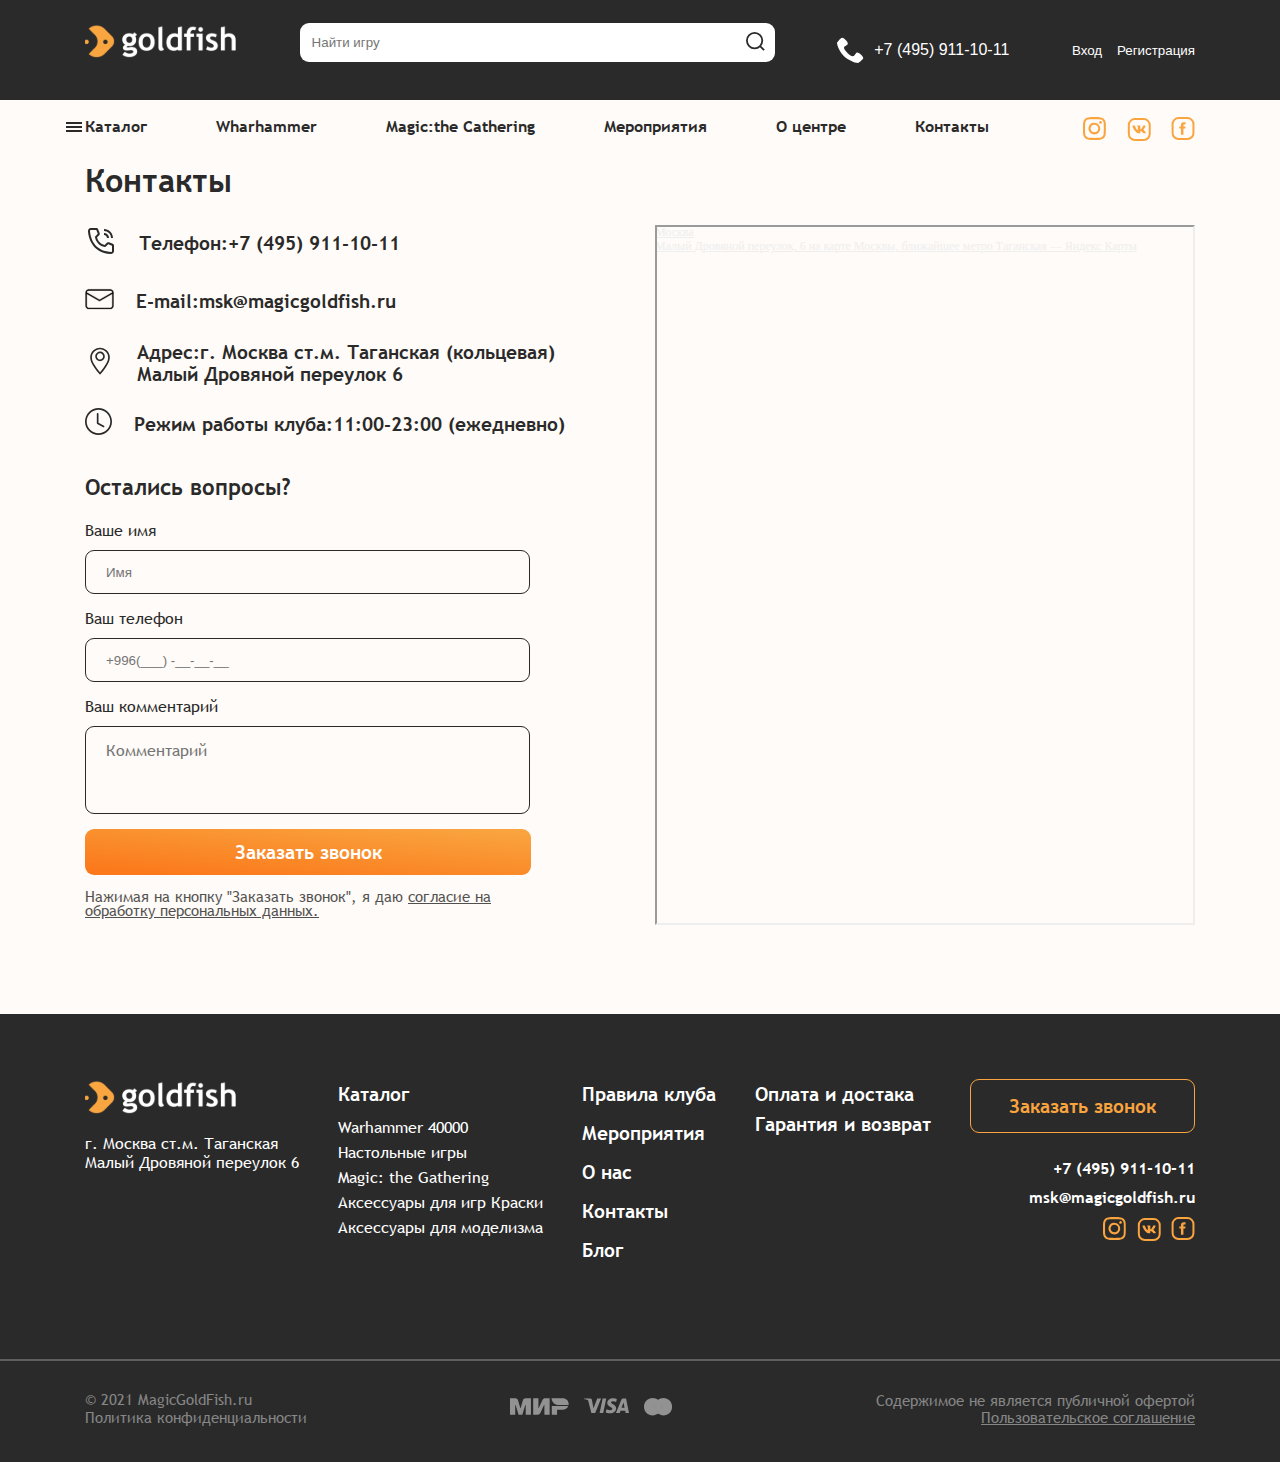
==== src/pages/contact/index.html @ 92580833 "first add"" ====
<!doctype html>
<html lang="en">
<head>
    <meta charset="UTF-8">
    <meta name="viewport"
          content="width=device-width, user-scalable=no, initial-scale=1.0, maximum-scale=1.0, minimum-scale=1.0">
    <meta http-equiv="X-UA-Compatible" content="ie=edge">
    <title>Контакты</title>
    <link rel="icon" href="../../image/8991%20(1).png">
    <link rel="stylesheet" href="../../fonts/Trebuchet MS/stylesheet.css">
    <link rel="stylesheet" href="https://unpkg.com/swiper@8/swiper-bundle.min.css" />
    <link rel="stylesheet" href="../../css/style.css">

</head>
<body>
<header id="header" class="header">

    <div class="header__first">
        <div class="container">
            <div class="header__first_content">
                <div class="header__first-image">
                    <a href="./index.html"><img class="header__first-img" src="../../image/logo.svg" alt="logo"></a>
                </div>

                <label class="header__first-label">
                    <div class="header__first-label-block">
                        <input class="input__search" placeholder="Найти игру" type="search">
                        <img class="header__first-label-block-img" src="../../image/search.svg" alt="">
                    </div>
                </label>

                <a class="header__first-telefon-a" href="">
                    <svg class="a__telefon" width="27" height="26" viewBox="0 0 27 26" fill="none" xmlns="http://www.w3.org/2000/svg">
                        <path d="M19.25 15.875C17.5 17.5625 17.5 19.25 15.75 19.25C14 19.25 12.25 17.5625 10.5 15.875C8.75 14.1875 7 12.5 7 10.8125C7 9.125 8.75 9.125 10.5 7.4375C12.25 5.75 7 0.6875 5.25 0.6875C3.5 0.6875 0 5.75 0 5.75C0 9.125 3.59625 15.9678 7 19.25C10.4038 22.5322 17.5 26 21 26C21 26 26.25 22.625 26.25 20.9375C26.25 19.25 21 14.1875 19.25 15.875Z" fill="white"/>
                    </svg>
                    <p class="header__first-telefon">+7 (495) 911-10-11</p>
                </a>

                <div class="header__first-login_group">
                    <button class="header__first-login">Вход</button>
                    <button class="header__first-login header__first-register">Регистрация</button>
                </div>
            </div>
        </div>
    </div>
    <div class="header__two">
        <div class="container">
            <div class="header_two_content">

                <ul class="header__two-list">
                    <li class="list__catalog"><a class="list__catalog-a" href="">Каталог</a></li>
                    <li><a href="../../pages/warhammer/index.html">Wharhammer</a></li>
                    <li><a href="">Magic:the Cathering</a></li>
                    <li><a href="../../pages/evens/index.html">Мероприятия</a></li>
                    <li><a href="../../pages/info_center/index.html">О центре</a></li>
                    <li><a href="index.html">Контакты</a></li>
                </ul>

                <div class="icons">
                    <a href="" ><svg width="23" height="23" viewBox="0 0 23 23" fill="none" xmlns="http://www.w3.org/2000/svg">
                        <path d="M11.4318 0.0888672C8.32951 0.0888672 7.9394 0.103157 6.72048 0.157458C5.50156 0.214617 4.67133 0.4061 3.94398 0.689038C3.18104 0.976004 2.48998 1.42614 1.91912 2.00798C1.33763 2.57914 0.887548 3.27011 0.60017 4.03284C0.317233 4.75876 0.124321 5.59043 0.0685909 6.80506C0.0142898 8.02684 0 8.41552 0 11.5221C0 14.6259 0.0142898 15.0145 0.0685909 16.2335C0.12575 17.4509 0.317233 18.2812 0.60017 19.0085C0.893111 19.7602 1.28322 20.3975 1.91912 21.0334C2.55358 21.6693 3.19091 22.0608 3.94255 22.3523C4.67133 22.6353 5.50013 22.8282 6.71762 22.8839C7.93797 22.9382 8.32665 22.9525 11.4318 22.9525C14.537 22.9525 14.9242 22.9382 16.1446 22.8839C17.3606 22.8268 18.1937 22.6353 18.9211 22.3523C19.6835 22.0652 20.3741 21.6151 20.9445 21.0334C21.5804 20.3975 21.9705 19.7602 22.2635 19.0085C22.545 18.2812 22.7379 17.4509 22.795 16.2335C22.8493 15.0145 22.8636 14.6259 22.8636 11.5207C22.8636 8.41552 22.8493 8.02684 22.795 6.80649C22.7379 5.59043 22.545 4.75876 22.2635 4.03284C21.9761 3.27009 21.526 2.57911 20.9445 2.00798C20.3738 1.42593 19.6827 0.975755 18.9197 0.689038C18.1909 0.4061 17.3592 0.213188 16.1432 0.157458C14.9228 0.103157 14.5356 0.0888672 11.429 0.0888672H11.4332H11.4318ZM10.4072 2.14945H11.4332C14.4855 2.14945 14.8471 2.15946 16.0517 2.21519C17.1663 2.2652 17.7722 2.4524 18.1752 2.60815C18.7082 2.81536 19.0897 3.064 19.4898 3.46411C19.8899 3.86423 20.1371 4.24433 20.3443 4.77877C20.5015 5.18031 20.6873 5.7862 20.7373 6.9008C20.793 8.10543 20.8045 8.46696 20.8045 11.5178C20.8045 14.5687 20.793 14.9317 20.7373 16.1363C20.6873 17.2509 20.5001 17.8553 20.3443 18.2583C20.1611 18.7547 19.8685 19.2035 19.4884 19.5715C19.0883 19.9717 18.7082 20.2189 18.1737 20.4261C17.7736 20.5833 17.1677 20.769 16.0517 20.8205C14.8471 20.8748 14.4855 20.8876 11.4332 20.8876C8.38095 20.8876 8.01799 20.8748 6.81336 20.8205C5.69876 20.769 5.0943 20.5833 4.69133 20.4261C4.19476 20.243 3.74553 19.951 3.37667 19.5715C2.99621 19.2029 2.70323 18.7537 2.51929 18.2569C2.36353 17.8553 2.17633 17.2495 2.12632 16.1349C2.07202 14.9302 2.06059 14.5687 2.06059 11.515C2.06059 8.46267 2.07202 8.10257 2.12632 6.89794C2.17776 5.78334 2.36353 5.17746 2.52072 4.77448C2.72792 4.24148 2.97656 3.85994 3.37667 3.45982C3.77679 3.05971 4.15689 2.8125 4.69133 2.6053C5.0943 2.44811 5.69876 2.26234 6.81336 2.2109C7.86795 2.16231 8.27664 2.14802 10.4072 2.14659V2.14945ZM17.535 4.04713C17.3548 4.04713 17.1764 4.08262 17.01 4.15156C16.8436 4.2205 16.6923 4.32155 16.565 4.44893C16.4376 4.57632 16.3365 4.72754 16.2676 4.89398C16.1986 5.06042 16.1632 5.2388 16.1632 5.41895C16.1632 5.5991 16.1986 5.77749 16.2676 5.94392C16.3365 6.11036 16.4376 6.26159 16.565 6.38897C16.6923 6.51636 16.8436 6.61741 17.01 6.68635C17.1764 6.75529 17.3548 6.79077 17.535 6.79077C17.8988 6.79077 18.2477 6.64624 18.505 6.38897C18.7623 6.13171 18.9068 5.78278 18.9068 5.41895C18.9068 5.05512 18.7623 4.7062 18.505 4.44893C18.2477 4.19166 17.8988 4.04713 17.535 4.04713ZM11.4332 5.65045C10.6546 5.6383 9.88123 5.78118 9.15828 6.07077C8.43534 6.36036 7.77723 6.79087 7.22227 7.33724C6.6673 7.88362 6.22657 8.53493 5.92574 9.25327C5.62491 9.97161 5.46998 10.7426 5.46998 11.5214C5.46998 12.3002 5.62491 13.0712 5.92574 13.7895C6.22657 14.5079 6.6673 15.1592 7.22227 15.7056C7.77723 16.2519 8.43534 16.6824 9.15828 16.972C9.88123 17.2616 10.6546 17.4045 11.4332 17.3924C12.9745 17.3683 14.4444 16.7392 15.5258 15.6408C16.6072 14.5424 17.2133 13.0628 17.2133 11.5214C17.2133 9.98 16.6072 8.50042 15.5258 7.40202C14.4444 6.30361 12.9745 5.67449 11.4332 5.65045ZM11.4332 7.7096C12.444 7.7096 13.4134 8.11113 14.1281 8.82584C14.8428 9.54056 15.2443 10.5099 15.2443 11.5207C15.2443 12.5314 14.8428 13.5008 14.1281 14.2155C13.4134 14.9302 12.444 15.3318 11.4332 15.3318C10.4225 15.3318 9.45312 14.9302 8.7384 14.2155C8.02369 13.5008 7.62216 12.5314 7.62216 11.5207C7.62216 10.5099 8.02369 9.54056 8.7384 8.82584C9.45312 8.11113 10.4225 7.7096 11.4332 7.7096Z" fill="#F9A43F"/>
                    </svg>
                    </a>
                    <a href=""><svg width="25" height="24" viewBox="0 0 25 24" fill="none" xmlns="http://www.w3.org/2000/svg">
                        <path d="M19.6038 9.1421C19.6976 8.84265 19.6038 8.62305 19.1607 8.62305H17.6928C17.3192 8.62305 17.1486 8.81302 17.0548 9.02168C17.0548 9.02168 16.3085 10.7727 15.2509 11.908C14.9095 12.2384 14.7535 12.3427 14.5674 12.3427C14.4744 12.3427 14.3392 12.2384 14.3392 11.9389V9.1421C14.3392 8.78276 14.2314 8.62305 13.9201 8.62305H11.6134C11.3805 8.62305 11.2399 8.7892 11.2399 8.94762C11.2399 9.28764 11.7687 9.36621 11.823 10.3245V12.4033C11.823 12.8586 11.738 12.9416 11.5505 12.9416C11.0532 12.9416 9.84294 11.1842 9.12469 9.17237C8.98479 8.78147 8.84355 8.62369 8.4687 8.62369H7.00142C6.58172 8.62369 6.49805 8.81367 6.49805 9.02232C6.49805 9.39712 6.9954 11.2518 8.81477 13.7048C10.0277 15.3798 11.7353 16.2878 13.2909 16.2878C14.2234 16.2878 14.3385 16.0862 14.3385 15.7385V14.4724C14.3385 14.0693 14.4275 13.9881 14.7227 13.9881C14.9396 13.9881 15.3131 14.0937 16.184 14.9007C17.1787 15.8576 17.3433 16.2872 17.9023 16.2872H19.3696C19.7886 16.2872 19.9981 16.0856 19.8776 15.6876C19.7457 15.2916 19.2705 14.7152 18.6399 14.0332C18.2972 13.6442 17.7851 13.2256 17.6292 13.0163C17.4116 12.7465 17.4745 12.6274 17.6292 12.3878C17.6298 12.3885 19.4178 9.96576 19.6038 9.1421Z" fill="#F9A43F"/>
                        <rect x="2.83789" y="2.08887" width="20.8636" height="20.8636" rx="6" stroke="#F9A43F" stroke-width="2"/>
                    </svg></a>
                    <a href=""><svg width="24" height="23" viewBox="0 0 24 23" fill="none" xmlns="http://www.w3.org/2000/svg">
                        <path d="M12.4341 9.45168V8.21051C12.4341 7.67267 12.5582 7.38307 13.427 7.38307H14.5027V5.31445H12.8478C10.7792 5.31445 9.95177 6.67974 9.95177 8.21051V9.45168H8.29688V11.5203H9.95177V17.7261H12.4341V11.5203H14.2545L14.5027 9.45168H12.4341Z" fill="#F9A43F"/>
                        <rect x="1.58984" y="1.08887" width="20.8636" height="20.8636" rx="6" stroke="#F9A43F" stroke-width="2"/>
                    </svg></a>
                </div>

            </div>
        </div>
    </div>
</header>

<main>
    <section id="contact" class="contact">
        <div class="container">
            <div class="contact__content">
                <h2 class="contact__title">Контакты</h2>
                <div class="contact__flex">

                    <div class="contact__info">
                        <div class="contact__info-flex">

                            <div class="contact__svg">
                                <div>
                                    <svg width="32" height="32" viewBox="0 0 32 32" fill="none" xmlns="http://www.w3.org/2000/svg">
                                        <path d="M24 13H22C21.9992 12.2046 21.6829 11.442 21.1204 10.8796C20.558 10.3171 19.7954 10.0008 19 10V8C20.3256 8.00159 21.5964 8.52888 22.5338 9.46622C23.4711 10.4036 23.9984 11.6744 24 13Z" fill="#2A2A2A"/>
                                        <path d="M28 13H26C25.9979 11.1441 25.2597 9.36489 23.9474 8.05259C22.6351 6.7403 20.8559 6.00212 19 6V4C21.3861 4.00265 23.6738 4.95171 25.361 6.63896C27.0483 8.32622 27.9974 10.6139 28 13Z" fill="#2A2A2A"/>
                                        <path d="M26 29H25.83C6.18004 27.87 3.39004 11.29 3.00004 6.23C2.93908 5.43675 3.19572 4.65177 3.7135 4.04772C4.23128 3.44368 4.96779 3.07004 5.76104 3.009C5.84037 3.003 5.92004 3 6.00004 3H11.27C11.6706 2.99961 12.062 3.11951 12.3937 3.34416C12.7253 3.56881 12.9818 3.88787 13.13 4.26L14.65 8C14.7964 8.36355 14.8327 8.76208 14.7545 9.14609C14.6763 9.5301 14.4869 9.88267 14.21 10.16L12.08 12.31C12.4114 14.2013 13.3164 15.945 14.6724 17.3045C16.0283 18.664 17.7696 19.5737 19.66 19.91L21.83 17.76C22.1115 17.4862 22.4674 17.3013 22.8533 17.2283C23.2392 17.1554 23.638 17.1977 24 17.35L27.77 18.86C28.1366 19.0129 28.4493 19.2714 28.6683 19.6027C28.8874 19.9339 29.0028 20.3229 29 20.72V26C29 26.7956 28.684 27.5587 28.1214 28.1213C27.5587 28.6839 26.7957 29 26 29ZM6.00004 5C5.86871 4.99961 5.7386 5.02508 5.61712 5.07497C5.49565 5.12486 5.38519 5.19819 5.29205 5.29077C5.19891 5.38335 5.12492 5.49337 5.0743 5.61455C5.02368 5.73572 4.99743 5.86568 4.99704 5.997C4.99704 6.025 4.99804 6.05267 5.00004 6.08C5.46004 12 8.41004 26 25.94 27C26.2047 27.0159 26.4648 26.926 26.6632 26.7501C26.8616 26.5742 26.9821 26.3267 26.998 26.062L27 26V20.72L23.23 19.21L20.36 22.06L19.88 22C11.18 20.91 10 12.21 10 12.12L9.94003 11.64L12.78 8.77L11.28 5H6.00004Z" fill="#2A2A2A"/>
                                    </svg>
                                </div>
                                <p class="contact__style">Телефон:+7 (495) 911-10-11</p>
                            </div>

                            <div class="contact__svg">
                                <div>
                                    <svg width="29" height="30" viewBox="0 0 29 30" fill="none" xmlns="http://www.w3.org/2000/svg" xmlns:xlink="http://www.w3.org/1999/xlink">
                                        <rect width="29" height="30" transform="matrix(-1 0 0 1 29 0)" fill="url(#pattern0)"/>
                                        <defs>
                                            <pattern id="pattern0" patternContentUnits="objectBoundingBox" width="1" height="1">
                                                <use xlink:href="#image0_426_6127" transform="translate(-0.0172414) scale(0.00202047)"/>
                                            </pattern>
                                            <image id="image0_426_6127" width="512" height="512" xlink:href="[data-uri]"/>
                                        </defs>
                                    </svg>
                                </div>
                                <p class="contact__style">E-mail:msk@magicgoldfish.ru</p>
                            </div>

                            <div class="contact__svg">
                                <div>
                                    <svg width="30" height="30" viewBox="0 0 38 38" fill="none" xmlns="http://www.w3.org/2000/svg">
                                        <path d="M19 7.09375C17.8038 7.09375 16.6344 7.44848 15.6397 8.11308C14.6451 8.77768 13.8698 9.7223 13.4121 10.8275C12.9543 11.9327 12.8345 13.1488 13.0679 14.3221C13.3013 15.4953 13.8773 16.573 14.7232 17.4189C15.5691 18.2648 16.6468 18.8408 17.82 19.0742C18.9933 19.3076 20.2094 19.1878 21.3146 18.73C22.4198 18.2722 23.3644 17.497 24.029 16.5024C24.6936 15.5077 25.0483 14.3383 25.0483 13.1421C25.0483 11.538 24.4111 9.99955 23.2768 8.86527C22.1425 7.73098 20.6041 7.09375 19 7.09375V7.09375ZM19 17.0793C18.2213 17.0793 17.4601 16.8484 16.8126 16.4158C16.1651 15.9831 15.6605 15.3682 15.3625 14.6488C15.0645 13.9294 14.9865 13.1377 15.1384 12.374C15.2903 11.6102 15.6653 10.9087 16.216 10.358C16.7666 9.80742 17.4681 9.43243 18.2319 9.28051C18.9956 9.1286 19.7873 9.20657 20.5067 9.50456C21.2261 9.80256 21.8411 10.3072 22.2737 10.9547C22.7063 11.6022 22.9372 12.3634 22.9372 13.1421C22.9344 14.1845 22.5184 15.1832 21.7803 15.9193C21.0422 16.6554 20.0424 17.0688 19 17.0687V17.0793Z" fill="#2A2A2A"/>
                                        <path d="M18.9999 2.11133C15.712 2.11407 12.5589 3.41777 10.2291 5.73768C7.89926 8.05759 6.58216 11.2052 6.56543 14.493C6.56543 19.4224 9.33099 23.5497 11.3577 26.558L11.7271 27.1069C13.7435 30.0293 15.9066 32.8478 18.2082 35.5513L19.0104 36.4908L19.8127 35.5513C22.1139 32.8475 24.2771 30.0291 26.2938 27.1069L26.6632 26.5474C28.6793 23.5391 31.4449 19.4224 31.4449 14.493C31.4281 11.2034 30.1096 8.05418 27.7775 5.73396C25.4454 3.41375 22.2896 2.11129 18.9999 2.11133V2.11133ZM24.9004 25.3336L24.5204 25.893C22.7049 28.6163 20.2982 31.6669 18.9999 33.1763C17.7543 31.6669 15.2949 28.6163 13.4793 25.893L13.1099 25.3336C11.2415 22.5469 8.67654 18.7363 8.67654 14.4508C8.67654 13.0951 8.94356 11.7527 9.46236 10.5002C9.98115 9.24772 10.7416 8.10968 11.7002 7.15107C12.6588 6.19246 13.7968 5.43205 15.0493 4.91326C16.3018 4.39446 17.6442 4.12744 18.9999 4.12744C20.3556 4.12744 21.698 4.39446 22.9504 4.91326C24.2029 5.43205 25.341 6.19246 26.2996 7.15107C27.2582 8.10968 28.0186 9.24772 28.5374 10.5002C29.0562 11.7527 29.3232 13.0951 29.3232 14.4508C29.3232 18.7786 26.7688 22.5891 24.9004 25.3336V25.3336Z" fill="#2A2A2A"/>
                                    </svg>
                                </div>
                                <p class="contact__style">Адрес:г. Москва ст.м. Таганская (кольцевая) <br>
                                    Малый Дровяной переулок 6</p>
                            </div>

                            <div class="contact__svg">
                                <div>
                                    <svg width="27" height="27" viewBox="0 0 27 27" fill="none" xmlns="http://www.w3.org/2000/svg">
                                        <path d="M13.5 5.90625C13.5 5.68247 13.4111 5.46786 13.2529 5.30963C13.0946 5.1514 12.88 5.0625 12.6563 5.0625C12.4325 5.0625 12.2179 5.1514 12.0596 5.30963C11.9014 5.46786 11.8125 5.68247 11.8125 5.90625V15.1875C11.8125 15.3362 11.8519 15.4823 11.9266 15.6109C12.0013 15.7395 12.1086 15.8461 12.2377 15.9199L18.144 19.2949C18.3378 19.3996 18.5649 19.4244 18.7768 19.3639C18.9886 19.3035 19.1684 19.1625 19.2777 18.9712C19.3871 18.7799 19.4172 18.5535 19.3618 18.3402C19.3063 18.127 19.1697 17.9439 18.981 17.8301L13.5 14.6981V5.90625Z" fill="#2A2A2A"/>
                                        <path d="M13.5 27C17.0804 27 20.5142 25.5777 23.0459 23.0459C25.5777 20.5142 27 17.0804 27 13.5C27 9.91958 25.5777 6.4858 23.0459 3.95406C20.5142 1.42232 17.0804 0 13.5 0C9.91958 0 6.4858 1.42232 3.95406 3.95406C1.42232 6.4858 0 9.91958 0 13.5C0 17.0804 1.42232 20.5142 3.95406 23.0459C6.4858 25.5777 9.91958 27 13.5 27ZM25.3125 13.5C25.3125 16.6329 24.068 19.6374 21.8527 21.8527C19.6374 24.068 16.6329 25.3125 13.5 25.3125C10.3671 25.3125 7.36257 24.068 5.1473 21.8527C2.93203 19.6374 1.6875 16.6329 1.6875 13.5C1.6875 10.3671 2.93203 7.36257 5.1473 5.1473C7.36257 2.93203 10.3671 1.6875 13.5 1.6875C16.6329 1.6875 19.6374 2.93203 21.8527 5.1473C24.068 7.36257 25.3125 10.3671 25.3125 13.5Z" fill="#2A2A2A"/>
                                    </svg>
                                </div>
                                <p class="contact__style">Режим работы клуба:11:00-23:00 (ежедневно)</p>
                            </div>


                        </div>
                        <h2 class="contact__form-title">Остались вопросы?</h2>
                        <form class="contact__form" action="#">
                            <label>
                                Ваше имя
                                <input class="contact__form-input" required placeholder="Имя" type="text">
                            </label>

                            <label>
                                Ваш телефон
                                <input id="tel" style="color: #2A2A2A" class="contact__form-input" required placeholder="+996(___) -__-__-__" type="tel">
                            </label>

                            <label>
                                Ваш комментарий
                                <textarea class="contact__form-textatea" placeholder="Комментарий" name="" id="" cols="30" rows="10"></textarea>
                            </label>

                            <button class="contact__form-btn">Заказать звонок</button>

                            <p class="contact__form-info">Нажимая на кнопку "Заказать звонок", я даю <a href="">
                                согласие на <br>
                                обработку персональных данных.
                            </a></p>
                        </form>
                    </div>

                    <div class="contact__maps">
                        <div style="position:relative;overflow:hidden;"><a href="https://yandex.ru/maps/213/moscow/?utm_medium=mapframe&utm_source=maps" style="color:#eee;font-size:12px;position:absolute;top:0px;">Москва</a><a href="https://yandex.ru/maps/213/moscow/house/maly_drovyanoy_pereulok_6/Z04YcAJoSUAHQFtvfXt1d39kYQ==/services/?ll=37.658051%2C55.746375&tab=services&utm_medium=mapframe&utm_source=maps&z=16" style="color:#eee;font-size:12px;position:absolute;top:14px;">Малый Дровяной переулок, 6 на карте Москвы, ближайшее метро Таганская — Яндекс Карты</a><iframe src="https://yandex.ru/map-widget/v1/-/CCUFqQBxSA" width="540" height="700" frameborder="1" allowfullscreen="true" style="position:relative;"></iframe></div>
                    </div>
                </div>
            </div>
        </div>
    </section>
</main>

<footer class="footer">
    <div class="container">
        <div class="footer__content">
            <div class="footer__logo">
                <a href="./index.html"> <img class="footer__img" src="../../image/logo.svg" alt="logo"></a>
                <p class="footer__img-text">
                    г. Москва ст.м. Таганская <br>
                    Малый Дровяной переулок 6
                </p>
            </div>
            <ul>
                <li class="footer__li">Каталог</li>
                <li class="footer__li-info">Warhammer 40000</li>
                <li class="footer__li-info">Настольные игры</li>
                <li class="footer__li-info">Magic: the Gathering</li>
                <li class="footer__li-info">Аксессуары для игр Краски</li>
                <li class="footer__li-info">Аксессуары для моделизма</li>
            </ul>

            <ul>
                <li class="footer__li">Правила клуба</li>
                <li class="footer__li">Мероприятия</li>
                <li class="footer__li">О нас</li>
                <li class="footer__li">Контакты</li>
                <li class="footer__li">Блог</li>
            </ul>

            <ul>
                <li class="footer__li">Оплата и достака <br>
                    Гарантия и возврат</li>
            </ul>

            <div class="footer__address">
                <button class="footer__btn">Заказать звонок</button>
                <p class="footer__address-tel">+7 (495) 911-10-11</p>
                <p class="footer__address-street">msk@magicgoldfish.ru</p>
                <div class="footer__address-icons">
                    <div>
                        <svg width="23" height="23" viewBox="0 0 23 23" fill="none" xmlns="http://www.w3.org/2000/svg">
                            <g clip-path="url(#clip0_2504_907)">
                                <path d="M11.4318 0.0888672C8.32951 0.0888672 7.9394 0.103157 6.72048 0.157458C5.50156 0.214617 4.67133 0.4061 3.94398 0.689038C3.18104 0.976004 2.48998 1.42614 1.91912 2.00798C1.33763 2.57914 0.887548 3.27011 0.60017 4.03284C0.317233 4.75876 0.124321 5.59043 0.0685909 6.80506C0.0142898 8.02684 0 8.41552 0 11.5221C0 14.6259 0.0142898 15.0145 0.0685909 16.2335C0.12575 17.4509 0.317233 18.2812 0.60017 19.0085C0.893111 19.7602 1.28322 20.3975 1.91912 21.0334C2.55358 21.6693 3.19091 22.0608 3.94255 22.3523C4.67133 22.6353 5.50013 22.8282 6.71762 22.8839C7.93797 22.9382 8.32665 22.9525 11.4318 22.9525C14.537 22.9525 14.9242 22.9382 16.1446 22.8839C17.3606 22.8268 18.1937 22.6353 18.9211 22.3523C19.6835 22.0652 20.3741 21.6151 20.9445 21.0334C21.5804 20.3975 21.9705 19.7602 22.2635 19.0085C22.545 18.2812 22.7379 17.4509 22.795 16.2335C22.8493 15.0145 22.8636 14.6259 22.8636 11.5207C22.8636 8.41552 22.8493 8.02684 22.795 6.80649C22.7379 5.59043 22.545 4.75876 22.2635 4.03284C21.9761 3.27009 21.526 2.57911 20.9445 2.00798C20.3738 1.42593 19.6827 0.975755 18.9197 0.689038C18.1909 0.4061 17.3592 0.213188 16.1432 0.157458C14.9228 0.103157 14.5356 0.0888672 11.429 0.0888672H11.4332H11.4318ZM10.4072 2.14945H11.4332C14.4855 2.14945 14.8471 2.15946 16.0517 2.21519C17.1663 2.2652 17.7722 2.4524 18.1752 2.60815C18.7082 2.81536 19.0897 3.064 19.4898 3.46411C19.8899 3.86423 20.1371 4.24433 20.3443 4.77877C20.5015 5.18031 20.6873 5.7862 20.7373 6.9008C20.793 8.10543 20.8045 8.46696 20.8045 11.5178C20.8045 14.5687 20.793 14.9317 20.7373 16.1363C20.6873 17.2509 20.5001 17.8553 20.3443 18.2583C20.1611 18.7547 19.8685 19.2035 19.4884 19.5715C19.0883 19.9717 18.7082 20.2189 18.1737 20.4261C17.7736 20.5833 17.1677 20.769 16.0517 20.8205C14.8471 20.8748 14.4855 20.8876 11.4332 20.8876C8.38095 20.8876 8.01799 20.8748 6.81336 20.8205C5.69876 20.769 5.0943 20.5833 4.69133 20.4261C4.19476 20.243 3.74553 19.951 3.37667 19.5715C2.99621 19.2029 2.70323 18.7537 2.51929 18.2569C2.36353 17.8553 2.17633 17.2495 2.12632 16.1349C2.07202 14.9302 2.06059 14.5687 2.06059 11.515C2.06059 8.46267 2.07202 8.10257 2.12632 6.89794C2.17776 5.78334 2.36353 5.17746 2.52072 4.77448C2.72792 4.24148 2.97656 3.85994 3.37667 3.45982C3.77679 3.05971 4.15689 2.8125 4.69133 2.6053C5.0943 2.44811 5.69876 2.26234 6.81336 2.2109C7.86795 2.16231 8.27664 2.14802 10.4072 2.14659V2.14945ZM17.535 4.04713C17.3548 4.04713 17.1764 4.08262 17.01 4.15156C16.8436 4.2205 16.6923 4.32155 16.565 4.44893C16.4376 4.57632 16.3365 4.72754 16.2676 4.89398C16.1986 5.06042 16.1632 5.2388 16.1632 5.41895C16.1632 5.5991 16.1986 5.77749 16.2676 5.94392C16.3365 6.11036 16.4376 6.26159 16.565 6.38897C16.6923 6.51636 16.8436 6.61741 17.01 6.68635C17.1764 6.75529 17.3548 6.79077 17.535 6.79077C17.8988 6.79077 18.2477 6.64624 18.505 6.38897C18.7623 6.13171 18.9068 5.78278 18.9068 5.41895C18.9068 5.05512 18.7623 4.7062 18.505 4.44893C18.2477 4.19166 17.8988 4.04713 17.535 4.04713ZM11.4332 5.65045C10.6546 5.6383 9.88123 5.78118 9.15828 6.07077C8.43534 6.36036 7.77723 6.79087 7.22227 7.33724C6.6673 7.88362 6.22657 8.53493 5.92574 9.25327C5.62491 9.97161 5.46998 10.7426 5.46998 11.5214C5.46998 12.3002 5.62491 13.0712 5.92574 13.7895C6.22657 14.5079 6.6673 15.1592 7.22227 15.7056C7.77723 16.2519 8.43534 16.6824 9.15828 16.972C9.88123 17.2616 10.6546 17.4045 11.4332 17.3924C12.9745 17.3683 14.4444 16.7392 15.5258 15.6408C16.6072 14.5424 17.2133 13.0628 17.2133 11.5214C17.2133 9.98 16.6072 8.50042 15.5258 7.40202C14.4444 6.30361 12.9745 5.67449 11.4332 5.65045ZM11.4332 7.7096C12.444 7.7096 13.4134 8.11113 14.1281 8.82584C14.8428 9.54056 15.2443 10.5099 15.2443 11.5207C15.2443 12.5314 14.8428 13.5008 14.1281 14.2155C13.4134 14.9302 12.444 15.3318 11.4332 15.3318C10.4225 15.3318 9.45312 14.9302 8.7384 14.2155C8.02369 13.5008 7.62216 12.5314 7.62216 11.5207C7.62216 10.5099 8.02369 9.54056 8.7384 8.82584C9.45312 8.11113 10.4225 7.7096 11.4332 7.7096Z" fill="#F9A43F"/>
                            </g>
                            <defs>
                                <clipPath id="clip0_2504_907">
                                    <rect width="22.8636" height="22.8636" fill="white" transform="translate(0 0.0888672)"/>
                                </clipPath>
                            </defs>
                        </svg>

                    </div>
                    <div>
                        <svg width="25" height="24" viewBox="0 0 25 24" fill="none" xmlns="http://www.w3.org/2000/svg">
                            <path d="M19.6053 9.1421C19.699 8.84265 19.6053 8.62305 19.1622 8.62305H17.6942C17.3207 8.62305 17.15 8.81302 17.0563 9.02168C17.0563 9.02168 16.3099 10.7727 15.2523 11.908C14.9109 12.2384 14.755 12.3427 14.5689 12.3427C14.4758 12.3427 14.3406 12.2384 14.3406 11.9389V9.1421C14.3406 8.78276 14.2329 8.62305 13.9216 8.62305H11.6149C11.382 8.62305 11.2414 8.7892 11.2414 8.94762C11.2414 9.28764 11.7702 9.36621 11.8244 10.3245V12.4033C11.8244 12.8586 11.7394 12.9416 11.552 12.9416C11.0546 12.9416 9.8444 11.1842 9.12616 9.17237C8.98626 8.78147 8.84502 8.62369 8.47017 8.62369H7.00289C6.58318 8.62369 6.49951 8.81367 6.49951 9.02232C6.49951 9.39712 6.99686 11.2518 8.81624 13.7048C10.0292 15.3798 11.7367 16.2878 13.2924 16.2878C14.2248 16.2878 14.34 16.0862 14.34 15.7385V14.4724C14.34 14.0693 14.429 13.9881 14.7242 13.9881C14.9411 13.9881 15.3146 14.0937 16.1854 14.9007C17.1801 15.8576 17.3448 16.2872 17.9037 16.2872H19.371C19.7901 16.2872 19.9996 16.0856 19.8791 15.6876C19.7472 15.2916 19.272 14.7152 18.6414 14.0332C18.2987 13.6442 17.7866 13.2256 17.6306 13.0163C17.4131 12.7465 17.476 12.6274 17.6306 12.3878C17.6313 12.3885 19.4192 9.96576 19.6053 9.1421Z" fill="#F9A43F"/>
                            <rect x="2.83936" y="2.08887" width="20.8636" height="20.8636" rx="6" stroke="#F9A43F" stroke-width="2"/>
                        </svg>

                    </div>
                    <div>
                        <svg width="24" height="23" viewBox="0 0 24 23" fill="none" xmlns="http://www.w3.org/2000/svg">
                            <path d="M12.4361 9.45168V8.21051C12.4361 7.67267 12.5602 7.38307 13.429 7.38307H14.5047V5.31445H12.8498C10.7812 5.31445 9.95372 6.67974 9.95372 8.21051V9.45168H8.29883V11.5203H9.95372V17.7261H12.4361V11.5203H14.2564L14.5047 9.45168H12.4361Z" fill="#F9A43F"/>
                            <rect x="1.59082" y="1.08887" width="20.8636" height="20.8636" rx="6" stroke="#F9A43F" stroke-width="2"/>
                        </svg>

                    </div>
                </div>
            </div>

        </div>
    </div>
    <hr>
    <div class="container">
        <div class="footer__two">
            <p class="footer__two-politic"><a href="">© 2021 MagicGoldFish.ru <br>
                Политика конфиденциальности</a></p>

            <div class="footer__two-icons">
                <div>
                    <svg width="59" height="17" viewBox="0 0 59 17" fill="none" xmlns="http://www.w3.org/2000/svg">
                        <path d="M12.8335 2.40038L10.655 9.94721H10.2823L8.1037 2.40038C7.73098 1.12332 6.56136 0.244141 5.22467 0.244141H0V16.6726H5.23109V6.96312H5.60384L8.59855 16.6726H12.3387L15.327 6.96312H15.6997V16.6726H20.9309V0.244141H15.7062C14.3759 0.244141 13.2063 1.12332 12.8335 2.40038ZM41.7973 16.6726H47.0606V11.8147H52.3561C55.1258 11.8147 57.4844 10.2488 58.3968 8.04767H41.7973V16.6726ZM32.4727 1.97683L28.7904 9.95364H28.4176V0.244141H23.1865V16.6726H27.6272C28.7968 16.6726 29.857 15.9924 30.3455 14.9399L34.0278 6.96955H34.4007V16.6726H39.6317V0.244141H35.191C34.0213 0.244141 32.9611 0.924382 32.4727 1.97683Z" fill="#929292"/>
                        <path fill-rule="evenodd" clip-rule="evenodd" d="M52.8761 0.244141C54.3863 0.244141 55.7551 0.821704 56.7898 1.77148C57.9465 2.82393 58.6727 4.33844 58.6727 6.0262C58.6727 6.37273 58.6342 6.71285 58.5763 7.04656H48.8596C45.5692 7.04656 42.7802 4.89032 41.8419 1.91266C41.8291 1.88057 41.8226 1.84207 41.8098 1.80356C41.7841 1.71372 41.7648 1.61746 41.7391 1.52762C41.6427 1.11048 41.5784 0.686938 41.5527 0.244141H52.8761Z" fill="#929292"/>
                    </svg>
                </div>
                <div>
                    <svg width="45" height="16" viewBox="0 0 45 16" fill="none" xmlns="http://www.w3.org/2000/svg">
                        <path d="M22.2485 0.483502L19.2304 14.9649H15.5933L18.65 0.483502H22.2485ZM37.5709 9.81861L39.4669 4.39308L40.5503 9.8585H37.5709V9.81861ZM41.6337 14.9649H45L42.0593 0.483502H38.9639C38.2674 0.483502 37.687 0.882438 37.4162 1.56063L31.9604 14.9649H35.7911L36.5262 12.8106H41.1694L41.6337 14.9649ZM32.1539 10.2175C32.1926 6.38776 27.0077 6.18829 27.0464 4.47286C27.0464 3.95425 27.5107 3.39574 28.5942 3.27606C29.1359 3.19627 30.5675 3.15637 32.1926 3.91435L32.8117 0.882438C31.9218 0.523396 30.7997 0.244141 29.4067 0.244141C25.8083 0.244141 23.2932 2.19893 23.2545 5.03137C23.2158 7.10584 25.0731 8.30265 26.4273 8.98084C27.8203 9.69893 28.3233 10.1777 28.3233 10.7761C28.3233 11.7734 27.1625 12.1723 26.1565 12.2122C24.3379 12.2521 23.2545 11.6936 22.4033 11.2947L21.7455 14.4862C22.5967 14.8851 24.1445 15.2441 25.7696 15.2441C29.6389 15.2042 32.1152 13.2495 32.1539 10.2175ZM17.1023 0.483502L11.1823 14.9649H7.35168L4.41101 3.39574C4.25623 2.67765 4.10146 2.43829 3.59845 2.11914C2.70851 1.64042 1.27687 1.16169 0 0.882438L0.0773861 0.483502H6.26827C7.08083 0.483502 7.73861 1.04201 7.93207 1.95957L9.47979 10.3372L13.2717 0.483502H17.1023Z" fill="#929292"/>
                    </svg>
                </div>
                <div>
                    <svg width="29" height="18" viewBox="0 0 29 18" fill="none" xmlns="http://www.w3.org/2000/svg">
                        <path fill-rule="evenodd" clip-rule="evenodd" d="M10.2358 1.87695H17.8495V15.6164H10.2358V1.87695Z" fill="#929292"/>
                        <path fill-rule="evenodd" clip-rule="evenodd" d="M10.7322 8.74574C10.7322 5.95924 12.0288 3.47623 14.0428 1.87606C12.5806 0.717316 10.7046 0 8.69057 0C3.89006 0 0 3.91765 0 8.74574C0 13.5738 3.89006 17.4915 8.69057 17.4915C10.7322 17.4915 12.5806 16.7742 14.0428 15.6154C12.0288 14.0153 10.7322 11.5322 10.7322 8.74574Z" fill="#929292"/>
                        <path fill-rule="evenodd" clip-rule="evenodd" d="M28.1134 8.74574C28.1134 13.5738 24.2233 17.4915 19.4228 17.4915C17.3813 17.4915 15.5328 16.7742 14.0706 15.6154C16.0846 14.0153 17.3813 11.5322 17.3813 8.74574C17.3813 5.95924 16.0846 3.47623 14.043 1.87606C15.5328 0.717316 17.4088 0 19.4228 0C24.2233 0 28.1134 3.91765 28.1134 8.74574Z" fill="#929292"/>
                    </svg>
                </div>
            </div>

            <p class="footer__two-public">
                Содержимое не является публичной офертой <br>
                <a href="">Пользовательское соглашение</a>
            </p>
        </div>
    </div>
</footer>
<script src="../../js/three.r119.min.js"></script>
<script src="../../js/vanta.net.min.js"></script>
<script src="../../js/inputmask.min.js"></script>
<script src="https://unpkg.com/swiper@8/swiper-bundle.min.js"></script>
<script src="../../js/main.js"></script>
</body>
</html>
---- src/fonts/Trebuchet MS/stylesheet.css ----
@font-face {
    font-family: 'Trebuchet MS';
    src: url('Trebuchet-BoldItalic.eot');
    src: local('Trebuchet MS Bold Italic'), local('Trebuchet-BoldItalic'),
        url('Trebuchet-BoldItalic.eot?#iefix') format('embedded-opentype'),
        url('Trebuchet-BoldItalic.woff') format('woff'),
        url('Trebuchet-BoldItalic.ttf') format('truetype');
    font-weight: bold;
    font-style: italic;
}

@font-face {
    font-family: 'Trebuchet MS';
    src: url('TrebuchetMS-Bold.eot');
    src: local('Trebuchet MS Bold'), local('TrebuchetMS-Bold'),
        url('TrebuchetMS-Bold.eot?#iefix') format('embedded-opentype'),
        url('TrebuchetMS-Bold.woff') format('woff'),
        url('TrebuchetMS-Bold.ttf') format('truetype');
    font-weight: bold;
    font-style: normal;
}

@font-face {
    font-family: 'Trebuchet MS';
    src: url('TrebuchetMS-Italic.eot');
    src: local('Trebuchet MS Italic'), local('TrebuchetMS-Italic'),
        url('TrebuchetMS-Italic.eot?#iefix') format('embedded-opentype'),
        url('TrebuchetMS-Italic.woff') format('woff'),
        url('TrebuchetMS-Italic.ttf') format('truetype');
    font-weight: normal;
    font-style: italic;
}

@font-face {
    font-family: 'Trebuchet MS';
    src: url('TrebuchetMS.eot');
    src: local('Trebuchet MS'), local('TrebuchetMS'),
        url('TrebuchetMS.eot?#iefix') format('embedded-opentype'),
        url('TrebuchetMS.woff') format('woff'),
        url('TrebuchetMS.ttf') format('truetype');
    font-weight: normal;
    font-style: normal;
}
---- src/css/style.css ----
@charset "UTF-8";
* {
  margin: 0;
  padding: 0;
  -webkit-box-sizing: border-box;
          box-sizing: border-box;
  list-style-type: none;
  scroll-behavior: smooth;
}

body {
  position: relative;
  background: #FFFBF8;
}

.container {
  margin: 0 auto;
  max-width: 100%;
  width: 1110px;
}

.title {
  font-family: "Trebuchet MS", sans-serif;
  font-style: normal;
  font-weight: 700;
  font-size: 32px;
  line-height: 37px;
  color: #363636;
}

.title__white {
  font-family: "Trebuchet MS", sans-serif;
  font-style: normal;
  font-weight: 700;
  font-size: 32px;
  line-height: 37px;
  color: #FFF6EB;
}

.active {
  display: -webkit-box;
  display: -ms-flexbox;
  display: flex;
}

.header__first {
  background: #2A2A2A;
}

.header__first_content {
  padding: 23px 0;
  display: -webkit-box;
  display: -ms-flexbox;
  display: flex;
  -webkit-box-orient: horizontal;
  -webkit-box-direction: normal;
      -ms-flex-direction: row;
          flex-direction: row;
  -webkit-box-pack: justify;
      -ms-flex-pack: justify;
          justify-content: space-between;
}

.header__first-label-block {
  display: -webkit-box;
  display: -ms-flexbox;
  display: flex;
  position: relative;
  -webkit-box-orient: horizontal;
  -webkit-box-direction: normal;
      -ms-flex-direction: row;
          flex-direction: row;
  width: 475px;
  max-width: 100%;
}

.input__search {
  padding: 12px;
  width: 475px;
  max-width: 100%;
  border-radius: 9px;
  outline: none;
  border: none;
}

.header__first-label-block-img {
  position: absolute;
  width: 19px;
  height: 19px;
  top: 9px;
  right: 10px;
}

.header__first-telefon-a {
  text-decoration: none;
  font-family: sans-serif;
  display: -webkit-box;
  display: -ms-flexbox;
  display: flex;
  -webkit-box-orient: horizontal;
  -webkit-box-direction: normal;
      -ms-flex-direction: row;
          flex-direction: row;
  color: white;
  -webkit-box-align: center;
      -ms-flex-align: center;
          align-items: center;
  -webkit-column-gap: 10px;
     -moz-column-gap: 10px;
          column-gap: 10px;
}

.header__first-login_group {
  font-family: "Trebuchet MS", sans-serif;
  font-style: normal;
  font-weight: 700;
  font-size: 16px;
  line-height: 19px;
  display: -webkit-box;
  display: -ms-flexbox;
  display: flex;
  -webkit-box-orient: horizontal;
  -webkit-box-direction: normal;
      -ms-flex-direction: row;
          flex-direction: row;
  -webkit-column-gap: 15px;
     -moz-column-gap: 15px;
          column-gap: 15px;
  -webkit-box-align: center;
      -ms-flex-align: center;
          align-items: center;
}
.header__first-login_group button {
  color: white;
  text-decoration: none;
  background: transparent;
  border: none;
  cursor: pointer;
}
.header__first-login_group button:hover {
  background: #F9A43F;
  border-radius: 5px;
}

.header_two_content {
  padding: 17px 0;
  display: -webkit-box;
  display: -ms-flexbox;
  display: flex;
  -webkit-box-pack: justify;
      -ms-flex-pack: justify;
          justify-content: space-between;
  -webkit-column-gap: 65px;
     -moz-column-gap: 65px;
          column-gap: 65px;
}

.header__two-list {
  font-family: "Trebuchet MS", sans-serif;
  font-style: normal;
  font-weight: 700;
  font-size: 16px;
  line-height: 19px;
  display: -webkit-box;
  display: -ms-flexbox;
  display: flex;
  -webkit-column-gap: 69px;
     -moz-column-gap: 69px;
          column-gap: 69px;
}
.header__two-list a {
  color: #2A2A2A;
  text-decoration: none;
}
.header__two-list a:hover {
  color: #FB791B;
}

.icons {
  display: -webkit-box;
  display: -ms-flexbox;
  display: flex;
  -webkit-column-gap: 20px;
     -moz-column-gap: 20px;
          column-gap: 20px;
}

.swiper {
  padding: 55px 0 0 0;
  display: -webkit-box;
  display: -ms-flexbox;
  display: flex;
  -webkit-column-gap: 5px;
     -moz-column-gap: 5px;
          column-gap: 5px;
  width: 100%;
}

.header__two-list {
  position: relative;
}

.swiper-slide {
  display: -webkit-box;
  display: -ms-flexbox;
  display: flex;
  -webkit-box-pack: justify;
      -ms-flex-pack: justify;
          justify-content: space-between;
  -webkit-column-gap: 460px;
     -moz-column-gap: 460px;
          column-gap: 460px;
  padding: 234px 40px 33px 35px;
  text-align: center;
  font-size: 18px;
  background: #fff;
}

.swiper__slide-bg {
  max-width: 100%;
  width: 967px;
  height: 320px;
  background: url("../image/swiper__image/magic.png") center/cover no-repeat;
}

.swiper__btn {
  font-family: "Trebuchet MS", sans-serif;
  font-style: normal;
  font-weight: 700;
  font-size: 14px;
  line-height: 16px;
  color: #FFFFFF;
  padding: 7px 15px;
  background: linear-gradient(184.53deg, #F9A43F 5.27%, #FB791B 91.78%);
  border-radius: 9px;
  border: none;
  outline: none;
}

.swiper__subtitle {
  font-family: "Trebuchet MS", sans-serif;
  font-style: normal;
  font-weight: 400;
  font-size: 14px;
  line-height: 16px;
  color: #FFFFFF;
}

.swiper__title {
  font-family: "Trebuchet MS", sans-serif;
  font-style: normal;
  font-weight: 700;
  font-size: 28px;
  line-height: 33px;
  color: #FFFFFF;
  margin-bottom: 9px;
}

.swiper__title-block {
  display: -webkit-box;
  display: -ms-flexbox;
  display: flex;
  -webkit-box-orient: vertical;
  -webkit-box-direction: normal;
      -ms-flex-direction: column;
          flex-direction: column;
  -webkit-box-align: start;
      -ms-flex-align: start;
          align-items: flex-start;
}

.list__catalog::before {
  cursor: pointer;
  content: "";
  width: 16px;
  height: 2px;
  background: #2A2A2A;
  position: absolute;
  top: 4.5px;
  left: -19px;
}

.list__catalog::after {
  cursor: pointer;
  content: "";
  width: 16px;
  height: 2px;
  background: #2A2A2A;
  position: absolute;
  top: 8.55px;
  left: -19px;
}

.list__catalog-a {
  position: relative;
}

.list__catalog-a::before {
  cursor: pointer;
  content: "";
  width: 16px;
  height: 2px;
  background: #2A2A2A;
  position: absolute;
  top: 13px;
  left: -19px;
}

.swiper-button-next, .swiper-button-prev {
  width: 35px;
  height: 35px;
  border-radius: 50%;
  background: #2A2A2A;
  color: white;
}

.swiper-button-next:after, .swiper-button-prev:after {
  font-size: 19px;
}

.catalog {
  padding: 45px 0 85px;
}
.catalog__game {
  cursor: pointer;
  border-radius: 9px;
  width: 540px;
  max-width: 100%;
  height: 380px;
  background: #363636;
}
.catalog__game-title {
  margin-top: 5px;
  margin-left: 32px;
  font-family: "Trebuchet MS", sans-serif;
  font-style: normal;
  font-weight: 700;
  font-size: 18px;
  line-height: 21px;
  color: #FFFFFF;
}
.catalog__game-title:hover {
  color: #F9A43F;
}

.catalog__game img {
  width: 540px;
  height: 334px;
  border-radius: 9px 9px 0 0;
}

.catalog__row {
  margin-top: 30px;
  display: -webkit-box;
  display: -ms-flexbox;
  display: flex;
  -webkit-box-orient: horizontal;
  -webkit-box-direction: normal;
      -ms-flex-direction: row;
          flex-direction: row;
  -webkit-column-gap: 30px;
     -moz-column-gap: 30px;
          column-gap: 30px;
}

.catalog__allgame-row {
  display: -webkit-box;
  display: -ms-flexbox;
  display: flex;
  -webkit-box-orient: horizontal;
  -webkit-box-direction: normal;
      -ms-flex-direction: row;
          flex-direction: row;
  -ms-flex-wrap: wrap;
      flex-wrap: wrap;
  -webkit-column-gap: 21px;
     -moz-column-gap: 21px;
          column-gap: 21px;
  row-gap: 30px;
  width: calc(50% - 10.5px);
}

.catalog__card {
  cursor: pointer;
  background: #363636;
  width: 255px;
  height: 175px;
  border-radius: 9px;
}
.catalog__card img {
  border-radius: 9px 9px 0 0;
  width: 255px;
  height: 129px;
  z-index: -100;
}
.catalog__card-title {
  font-family: "Trebuchet MS", sans-serif;
  font-style: normal;
  font-weight: 700;
  font-size: 18px;
  line-height: 21px;
  color: #FFFFFF;
  margin-left: 19px;
  margin-top: 6px;
}
.catalog__card-title:hover {
  color: #F9A43F;
}

.catalog__video {
  border-radius: 9px 9px 0 0;
  width: 100%;
  height: 334px;
}

.swiper__buy-row {
  width: 100%;
  height: 500px;
  padding: 0;
}

.swiper__buy {
  -webkit-transition: 1s;
  transition: 1s;
  display: -webkit-box;
  display: -ms-flexbox;
  display: flex;
  -webkit-box-orient: vertical;
  -webkit-box-direction: normal;
      -ms-flex-direction: column;
          flex-direction: column;
  -webkit-box-pack: center;
      -ms-flex-pack: center;
          justify-content: center;
  -webkit-box-align: center;
      -ms-flex-align: center;
          align-items: center;
  background: #fff;
  width: 255px;
  height: 410px;
  -webkit-box-shadow: 5px 6px 16px rgba(42, 42, 42, 0.16);
          box-shadow: 5px 6px 16px rgba(42, 42, 42, 0.16);
  border-radius: 9px;
  padding: 30px;
}
.swiper__buy:hover {
  -webkit-transform: scale(1.2);
          transform: scale(1.2);
  -webkit-transition: 1s;
  transition: 1s;
}
.swiper__buy-title {
  font-family: "Trebuchet MS", sans-serif;
  font-style: normal;
  font-weight: 700;
  font-size: 16px;
  line-height: 128.68%;
  text-align: center;
  color: #2A2A2A;
}
.swiper__buy-sell {
  margin-top: 9px;
  margin-bottom: 10px;
  font-family: "Trebuchet MS", sans-serif;
  font-style: normal;
  font-weight: 700;
  font-size: 21px;
  line-height: 24px;
  color: #2A2A2A;
}
.swiper__buy-btn {
  width: 163px;
  height: 34px;
  font-family: "Trebuchet MS", sans-serif;
  font-style: normal;
  font-weight: 700;
  font-size: 16px;
  line-height: 19px;
  border-radius: 9px;
  cursor: pointer;
}
.swiper__buy .mars {
  margin-top: 10px;
}
.swiper__buy .btn__orange {
  background: linear-gradient(184.53deg, #F9A43F 5.27%, #FB791B 91.78%);
  color: #FFFFFF;
  border: none;
  margin-bottom: 10px;
}
.swiper__buy .btn__white {
  background: transparent;
  border: 2px solid #F9A43F;
  color: #F9A43F;
}
.swiper__buy .swiper__buy-image {
  width: 100%;
  height: 168px;
}
.swiper__buy .swiper__buy-image-time {
  width: 100%;
  height: 14px;
}
.swiper__buy .buy {
  margin-bottom: 85px;
}
.swiper__buy .swiper-button-next-buy, .swiper__buy .swiper-button-prev-buy {
  background: transparent;
  color: #2A2A2A;
}

.evens__card {
  padding-top: 275px;
  width: calc(50% - 15px);
  max-width: 100%;
  height: 394px;
  border-radius: 9px;
}
.evens__card-hide {
  display: none;
}
.evens__card-hide-active {
  display: block;
}

.evens__card-halloween {
  background: url("../image/Evens/halloween.png") center/cover no-repeat;
}

.evens__card-war {
  background: url("../image/Evens/warhammer.png") center/cover no-repeat;
}

.evens__card-block {
  padding: 22px 28px;
  height: 100%;
  background: #2A2A2A;
  opacity: 0.79;
  border-radius: 0 0 9px 9px;
}
.evens__card-block:hover {
  opacity: 1;
}

.evens__card-titles {
  display: -webkit-box;
  display: -ms-flexbox;
  display: flex;
  -webkit-box-orient: horizontal;
  -webkit-box-direction: normal;
      -ms-flex-direction: row;
          flex-direction: row;
  -webkit-box-pack: justify;
      -ms-flex-pack: justify;
          justify-content: space-between;
}

.evens__card-title {
  font-family: "Trebuchet MS", sans-serif;
  font-style: normal;
  font-weight: 700;
  font-size: 19px;
  line-height: 22px;
  color: #F9A43F;
}

.evens__card-time {
  font-family: "Open Sans", sans-serif;
  font-style: normal;
  font-weight: 400;
  font-size: 16px;
  line-height: 22px;
  color: #FFFFFF;
}

.evens__card-info {
  margin-top: 10px;
  font-family: "Trebuchet MS", sans-serif;
  font-style: normal;
  font-weight: 400;
  font-size: 16px;
  line-height: 21px;
  color: #FFFFFF;
}

.evens__row {
  margin-top: 21px;
  display: -webkit-box;
  display: -ms-flexbox;
  display: flex;
  -webkit-box-pack: center;
      -ms-flex-pack: center;
          justify-content: center;
  -ms-flex-wrap: wrap;
      flex-wrap: wrap;
  -webkit-box-orient: horizontal;
  -webkit-box-direction: normal;
      -ms-flex-direction: row;
          flex-direction: row;
  -webkit-column-gap: 30px;
     -moz-column-gap: 30px;
          column-gap: 30px;
  row-gap: 30px;
}

.evens__btn {
  padding: 22px 80px;
  font-family: "Trebuchet MS", sans-serif;
  font-style: normal;
  font-weight: 700;
  font-size: 23px;
  line-height: 27px;
  color: #FFF;
  margin-top: 38px;
  background: linear-gradient(184.53deg, #F9A43F 5.27%, #FB791B 91.78%);
  border-radius: 9px;
  border: none;
  cursor: pointer;
  -webkit-transition: 3s;
  transition: 3s;
}
.evens__btn:hover {
  -webkit-transition: 3s;
  transition: 3s;
  -webkit-transform: scale(1.3);
          transform: scale(1.3);
}

.active {
  display: block;
}

.evens {
  margin-bottom: 90px;
}

.swiper__buy-sell-block {
  display: -webkit-box;
  display: -ms-flexbox;
  display: flex;
  -webkit-box-orient: horizontal;
  -webkit-box-direction: normal;
      -ms-flex-direction: row;
          flex-direction: row;
  -webkit-column-gap: 18px;
     -moz-column-gap: 18px;
          column-gap: 18px;
  -webkit-box-align: center;
      -ms-flex-align: center;
          align-items: center;
}

.swiper__buy-sell-4350 {
  font-family: "Trebuchet MS", sans-serif;
  font-style: normal;
  font-weight: 400;
  font-size: 18px;
  line-height: 21px;
  color: #2A2A2A;
  position: relative;
}
.swiper__buy-sell-4350::before {
  content: "";
  position: absolute;
  width: 63px;
  height: 2px;
  background: #2A2A2A;
  -webkit-transform: rotate(-15.57deg);
          transform: rotate(-15.57deg);
  top: 8px;
  left: -7px;
}

.special {
  margin-bottom: 85px;
}

.info__card {
  width: calc(33.33333% - 20px);
  height: 430px;
  border-radius: 9px;
  padding: 300px 0 0 0;
}

.info__card-dragon {
  background: url("../image/info/dragon.png") center/cover no-repeat;
}

.info__card-block {
  padding: 21px 16px;
  width: 100%;
  height: 130px;
  background: #2A2A2A;
  border-radius: 0 0 9px 9px;
  opacity: 0.79;
  -webkit-transition: 1s;
  transition: 1s;
}
.info__card-block:hover {
  -webkit-transition: 1s;
  transition: 1s;
  opacity: 1;
  background: #F9A43F;
}

.info__card-title {
  font-family: "Trebuchet MS", sans-serif;
  font-style: normal;
  font-weight: 700;
  font-size: 19px;
  line-height: 22px;
  color: #FFFFFF;
}

.info__card-subtitle {
  font-family: "Trebuchet MS", sans-serif;
  font-style: normal;
  font-weight: 400;
  font-size: 16px;
  line-height: 19px;
  color: #FFFFFF;
  margin-top: 8px;
}

.info__card-steam {
  background: url("../image/info/steam.png") center/cover no-repeat;
}

.info__card-reales {
  background: url("../image/info/reales.png") center/cover no-repeat;
}

.info__row {
  margin-top: 20px;
  display: -webkit-box;
  display: -ms-flexbox;
  display: flex;
  -webkit-box-orient: horizontal;
  -webkit-box-direction: normal;
      -ms-flex-direction: row;
          flex-direction: row;
  -webkit-column-gap: 30px;
     -moz-column-gap: 30px;
          column-gap: 30px;
}

.info__btn {
  margin: 0 auto;
  width: 400px;
  font-family: "Trebuchet MS", sans-serif;
  font-style: normal;
  font-weight: 700;
  font-size: 23px;
  line-height: 27px;
  color: #2A2A2A;
  padding: 22px 72px;
  border: 3px solid #F9A43F;
  border-radius: 9px;
  background: transparent;
  margin-top: 38px;
  cursor: pointer;
  -webkit-transition: 2s;
  transition: 2s;
}
.info__btn:hover {
  -webkit-transition: 2s;
  transition: 2s;
  -webkit-transform: scale(1.3);
          transform: scale(1.3);
  color: white;
  background: #F9A43F;
}

.info__content {
  display: -webkit-box;
  display: -ms-flexbox;
  display: flex;
  -webkit-box-orient: vertical;
  -webkit-box-direction: normal;
      -ms-flex-direction: column;
          flex-direction: column;
}

.info {
  margin-bottom: 85px;
}

.goldfish__info-title {
  font-family: "Trebuchet MS", sans-serif;
  font-style: normal;
  font-weight: 700;
  font-size: 32px;
  line-height: 37px;
  color: #2A2A2A;
  margin-bottom: 21px;
}

.goldfish__info-center {
  width: calc(50% - 15px);
  height: 100%;
  font-family: "Trebuchet MS", sans-serif;
  font-style: normal;
  font-weight: 400;
  font-size: 16px;
  line-height: 19px;
  text-align: justify;
  color: #2A2A2A;
}

.goldfish__info {
  display: -webkit-box;
  display: -ms-flexbox;
  display: flex;
  -webkit-box-orient: vertical;
  -webkit-box-direction: normal;
      -ms-flex-direction: column;
          flex-direction: column;
}

.goldfish__image {
  width: 100%;
  height: 100%;
  border-radius: 9px;
}

.godlfish__info-flex {
  display: -webkit-box;
  display: -ms-flexbox;
  display: flex;
  -webkit-box-orient: horizontal;
  -webkit-box-direction: normal;
      -ms-flex-direction: row;
          flex-direction: row;
  -webkit-column-gap: 30px;
     -moz-column-gap: 30px;
          column-gap: 30px;
}

.goldfish {
  margin-bottom: 85px;
}

.contact__title {
  font-family: "Trebuchet MS", sans-serif;
  font-style: normal;
  font-weight: 700;
  font-size: 32px;
  line-height: 37px;
  color: #2A2A2A;
  margin-bottom: 26px;
}

.contact__style {
  font-family: "Trebuchet MS", sans-serif;
  font-style: normal;
  font-weight: 700;
  font-size: 19px;
  line-height: 22px;
  color: #2A2A2A;
}

.contact__info-flex {
  display: -webkit-box;
  display: -ms-flexbox;
  display: flex;
  -webkit-box-orient: vertical;
  -webkit-box-direction: normal;
      -ms-flex-direction: column;
          flex-direction: column;
  row-gap: 23px;
}

.contact__svg {
  display: -webkit-box;
  display: -ms-flexbox;
  display: flex;
  -webkit-box-orient: horizontal;
  -webkit-box-direction: normal;
      -ms-flex-direction: row;
          flex-direction: row;
  -webkit-column-gap: 22px;
     -moz-column-gap: 22px;
          column-gap: 22px;
  -webkit-box-align: center;
      -ms-flex-align: center;
          align-items: center;
}

.contact__form {
  display: -webkit-box;
  display: -ms-flexbox;
  display: flex;
  -webkit-box-orient: vertical;
  -webkit-box-direction: normal;
      -ms-flex-direction: column;
          flex-direction: column;
}

.contact__form-title {
  font-family: "Trebuchet MS", sans-serif;
  font-style: normal;
  font-weight: 700;
  font-size: 22px;
  line-height: 26px;
  color: #2A2A2A;
  margin-top: 35px;
  margin-bottom: 21px;
}

.contact__form-input {
  padding-left: 20px;
  width: 445px;
  height: 44px;
  border: 1px solid #2A2A2A;
  border-radius: 9px;
  background: transparent;
}

label {
  font-family: "Trebuchet MS", sans-serif;
  font-style: normal;
  font-weight: 400;
  font-size: 16px;
  line-height: 19px;
  color: #2A2A2A;
  display: -webkit-box;
  display: -ms-flexbox;
  display: flex;
  -webkit-box-orient: vertical;
  -webkit-box-direction: normal;
      -ms-flex-direction: column;
          flex-direction: column;
  row-gap: 10px;
  margin-bottom: 15px;
}

textarea {
  resize: none;
}

.contact__form-textatea {
  padding: 14px 20px;
  width: 445px;
  height: 88px;
  border: 1px solid #2A2A2A;
  background: transparent;
  border-radius: 9px;
  font-family: "Trebuchet MS", sans-serif;
  font-style: normal;
  font-weight: 400;
  font-size: 16px;
  line-height: 19px;
  color: #2A2A2A;
}

.contact__form-btn {
  font-family: "Trebuchet MS", sans-serif;
  font-style: normal;
  font-weight: 700;
  font-size: 19px;
  line-height: 22px;
  color: #FFFFFF;
  width: 446px;
  height: 46px;
  background: linear-gradient(184.53deg, #F9A43F 5.27%, #FB791B 91.78%);
  border-radius: 9px;
  border: none;
}

.contact__form-info {
  margin-top: 15px;
  font-family: "Trebuchet MS", sans-serif;
  font-style: normal;
  font-weight: 400;
  font-size: 15px;
  line-height: 91.1%;
  color: #000000;
  opacity: 0.68;
}
.contact__form-info a {
  color: #000000;
}

.contact__flex {
  display: -webkit-box;
  display: -ms-flexbox;
  display: flex;
  -webkit-box-orient: horizontal;
  -webkit-box-direction: normal;
      -ms-flex-direction: row;
          flex-direction: row;
  -webkit-box-pack: justify;
      -ms-flex-pack: justify;
          justify-content: space-between;
}

.contact {
  margin-bottom: 85px;
}

.footer {
  background: #2A2A2A;
  padding: 65px 0 0 0;
}
.footer hr {
  margin-top: 85px;
  border: 1px solid #FFFFFF40;
}
.footer__content {
  display: -webkit-box;
  display: -ms-flexbox;
  display: flex;
  -webkit-box-orient: horizontal;
  -webkit-box-direction: normal;
      -ms-flex-direction: row;
          flex-direction: row;
  -webkit-box-pack: justify;
      -ms-flex-pack: justify;
          justify-content: space-between;
}
.footer__li {
  font-family: "Trebuchet MS", sans-serif;
  font-style: normal;
  font-weight: 700;
  font-size: 19px;
  line-height: 30px;
  color: #FFFFFF;
  cursor: pointer;
  margin-bottom: 9px;
}
.footer__btn {
  font-family: "Trebuchet MS", sans-serif;
  font-style: normal;
  font-weight: 700;
  font-size: 19px;
  line-height: 22px;
  text-align: right;
  color: #F9A43F;
  border: 1px solid #F9A43F;
  border-radius: 9px;
  padding: 15px 38px;
  background: transparent;
  cursor: pointer;
  -webkit-transition: 1s;
  transition: 1s;
  margin-bottom: 26px;
}
.footer__btn:hover {
  color: white;
  background: #F9A43F;
  -webkit-transition: 1s;
  transition: 1s;
}
.footer__address {
  text-align: right;
}
.footer__address-tel, .footer__address-street {
  font-family: "Trebuchet MS", sans-serif;
  font-style: normal;
  font-weight: 700;
  font-size: 16px;
  line-height: 19px;
  color: #FFFFFF;
  margin-bottom: 10px;
}
.footer__address-icons {
  display: -webkit-box;
  display: -ms-flexbox;
  display: flex;
  -webkit-box-orient: horizontal;
  -webkit-box-direction: normal;
      -ms-flex-direction: row;
          flex-direction: row;
  -webkit-box-pack: end;
      -ms-flex-pack: end;
          justify-content: flex-end;
  -webkit-column-gap: 10px;
     -moz-column-gap: 10px;
          column-gap: 10px;
}

.footer__img-text {
  margin-top: 15px;
  font-family: "Trebuchet MS", sans-serif;
  font-style: normal;
  font-weight: 400;
  font-size: 16px;
  line-height: 19px;
  color: #FFFFFF;
}

.footer__li-info {
  margin-bottom: 5px;
  font-family: "Trebuchet MS", sans-serif;
  font-style: normal;
  font-weight: 400;
  font-size: 16px;
  line-height: 20px;
  color: #FFFFFF;
  cursor: pointer;
}

.footer__two {
  padding: 30px 0 35px;
  display: -webkit-box;
  display: -ms-flexbox;
  display: flex;
  -webkit-box-orient: horizontal;
  -webkit-box-direction: normal;
      -ms-flex-direction: row;
          flex-direction: row;
  -webkit-box-pack: justify;
      -ms-flex-pack: justify;
          justify-content: space-between;
  -webkit-box-align: center;
      -ms-flex-align: center;
          align-items: center;
}
.footer__two-politic a {
  font-family: "Trebuchet MS", sans-serif;
  font-style: normal;
  font-weight: 400;
  font-size: 15px;
  line-height: 17px;
  text-decoration: none;
  color: rgba(255, 255, 255, 0.44);
}
.footer__two-icons {
  display: -webkit-box;
  display: -ms-flexbox;
  display: flex;
  -webkit-box-orient: horizontal;
  -webkit-box-direction: normal;
      -ms-flex-direction: row;
          flex-direction: row;
  -webkit-column-gap: 15px;
     -moz-column-gap: 15px;
          column-gap: 15px;
}
.footer__two-public {
  font-family: "Trebuchet MS", sans-serif;
  font-style: normal;
  font-weight: 400;
  font-size: 15px;
  line-height: 17px;
  color: rgba(255, 255, 255, 0.44);
  text-align: right;
}
.footer__two-public a {
  font-family: "Trebuchet MS", sans-serif;
  font-style: normal;
  font-weight: 400;
  font-size: 15px;
  line-height: 17px;
  text-align: right;
  color: rgba(255, 255, 255, 0.44);
}

.overlay {
  display: none;
  z-index: 100;
  position: fixed;
  top: 0;
  left: 0;
  width: 100%;
  height: 100vh;
  background: #00000080;
  -webkit-box-pack: center;
      -ms-flex-pack: center;
          justify-content: center;
  -webkit-box-align: center;
      -ms-flex-align: center;
          align-items: center;
}
.overlay_active {
  display: -webkit-box;
  display: -ms-flexbox;
  display: flex;
}

.popup {
  position: relative;
  width: 427px;
  background: white;
  border-radius: 9px;
  display: -webkit-box;
  display: -ms-flexbox;
  display: flex;
  -webkit-box-pack: center;
      -ms-flex-pack: center;
          justify-content: center;
  padding: 15px 40px;
}
.popup__title {
  font-family: "Trebuchet MS", sans-serif;
  font-style: normal;
  font-weight: 700;
  font-size: 22px;
  line-height: 26px;
  color: #2A2A2A;
  margin-bottom: 25px;
}
.popup__logins {
  font-family: "Trebuchet MS", sans-serif;
  font-style: normal;
  font-weight: 700;
  font-size: 19px;
  line-height: 22px;
  color: #2A2A2A;
  position: relative;
  display: none;
  -webkit-box-orient: horizontal;
  -webkit-box-direction: normal;
      -ms-flex-direction: row;
          flex-direction: row;
  border-bottom: 2px solid #2A2A2A12;
  width: 100%;
  padding-bottom: 7px;
  margin-bottom: 20px;
}
.popup__logins-active {
  display: -webkit-box;
  display: -ms-flexbox;
  display: flex;
}
.popup__login {
  cursor: pointer;
  position: relative;
  display: -webkit-box;
  display: -ms-flexbox;
  display: flex;
  -webkit-box-pack: center;
      -ms-flex-pack: center;
          justify-content: center;
  width: 30%;
}
.popup__login::before {
  display: -webkit-box;
  display: -ms-flexbox;
  display: flex;
  content: "";
  position: absolute;
  width: 100%;
  height: 2px;
  background: #2A2A2A;
  bottom: -8px;
}
.popup__register {
  cursor: pointer;
  position: relative;
  display: -webkit-box;
  display: -ms-flexbox;
  display: flex;
  -webkit-box-pack: center;
      -ms-flex-pack: center;
          justify-content: center;
  width: 70%;
}
.popup__register::before {
  content: "";
  display: -webkit-box;
  display: -ms-flexbox;
  display: flex;
  position: absolute;
  width: 100%;
  height: 2px;
  background: #2A2A2A;
  bottom: -8px;
}
.popup__input {
  padding-left: 15px;
  width: 100%;
  height: 35px;
  border-radius: 9px;
  background: transparent;
  border: 2px solid #2A2A2A38;
}
.popup__hr {
  width: 100%;
  height: 2px;
  background: #FB791B;
  margin: 4px 0 2px;
}
.popup__close {
  position: absolute;
  top: 0;
  right: -62px;
  cursor: pointer;
}

.form__password {
  display: -webkit-box;
  display: -ms-flexbox;
  display: flex;
  -webkit-box-pack: end;
      -ms-flex-pack: end;
          justify-content: flex-end;
  text-decoration: none;
  font-family: "Trebuchet MS", sans-serif;
  font-style: normal;
  font-weight: 400;
  font-size: 15px;
  line-height: 91.1%;
  color: #2A2A2A;
  margin-bottom: 30px;
}

.form__login-sms {
  font-family: "Trebuchet MS", sans-serif;
  font-style: normal;
  font-weight: 700;
  font-size: 18px;
  line-height: 21px;
  color: #2A2A2A;
  width: 100%;
  text-decoration: none;
}

.form__login-public {
  font-family: "Trebuchet MS", sans-serif;
  font-style: normal;
  font-weight: 400;
  font-size: 18px;
  line-height: 21px;
  color: #2A2A2A;
  width: 100%;
  text-decoration: none;
}

.form__icons {
  margin-top: 20px;
  display: -webkit-box;
  display: -ms-flexbox;
  display: flex;
  -webkit-box-orient: horizontal;
  -webkit-box-direction: normal;
      -ms-flex-direction: row;
          flex-direction: row;
  -webkit-column-gap: 20px;
     -moz-column-gap: 20px;
          column-gap: 20px;
  -webkit-box-align: center;
      -ms-flex-align: center;
          align-items: center;
}

.form__facebook, .form__vk {
  position: relative;
  cursor: pointer;
  -webkit-transition: 2s;
  transition: 2s;
}

.form__facebook::before {
  content: "";
  position: absolute;
  top: -5px;
  left: -5px;
  width: 30px;
  height: 30px;
  border-radius: 50%;
  border: 2px solid #D9D9D9;
}

.form__vk::before {
  content: "";
  position: absolute;
  top: 0;
  left: -1px;
  width: 30px;
  height: 30px;
  border-radius: 50%;
  border: 2px solid #D9D9D9;
}

.popup__btn {
  margin: 0 auto;
  width: 274px;
  height: 49px;
  background: linear-gradient(184.53deg, #F9A43F 5.27%, #FB791B 91.78%);
  border-radius: 9px;
  border: none;
  margin-top: 15px;
  margin-left: 30px;
  cursor: pointer;
  font-family: "Trebuchet MS", sans-serif;
  font-style: normal;
  font-weight: 700;
  font-size: 22px;
  line-height: 26px;
  color: #FFFFFF;
}

.popup__form-login {
  display: none;
}
.popup__form-login-active {
  display: block;
}

.popup__form-register {
  display: none;
}
.popup__form-register-active {
  display: block;
}

.right_span {
  text-align: right;
}

.label__password-before {
  position: relative;
}

.label__password-before::before {
  content: "мининум 6 символов";
  position: absolute;
  right: 0;
  font-family: "Trebuchet MS", sans-serif;
  font-style: normal;
  font-weight: 400;
  font-size: 15px;
  line-height: 91.1%;
  color: #2A2A2A;
  opacity: 0.68;
}

.checkbox-block {
  display: -webkit-box;
  display: -ms-flexbox;
  display: flex;
  -webkit-box-orient: horizontal;
  -webkit-box-direction: normal;
      -ms-flex-direction: row;
          flex-direction: row;
  -webkit-column-gap: 10px;
     -moz-column-gap: 10px;
          column-gap: 10px;
}

.swipe__index {
  margin-bottom: 10px;
  font-family: "Trebuchet MS", sans-serif;
  font-style: normal;
  font-weight: 400;
  font-size: 16px;
  line-height: 19px;
  color: #000000;
}

.info__center__content-row {
  display: -webkit-box;
  display: -ms-flexbox;
  display: flex;
  -webkit-box-pack: justify;
      -ms-flex-pack: justify;
          justify-content: space-between;
  -webkit-box-orient: horizontal;
  -webkit-box-direction: normal;
      -ms-flex-direction: row;
          flex-direction: row;
  margin-top: 30px;
}

.info__center__content-card-title {
  margin-bottom: 16px;
  font-family: "Trebuchet MS", sans-serif;
  font-style: normal;
  font-weight: 700;
  font-size: 22px;
  line-height: 26px;
  color: #2A2A2A;
}

.info__center__content-card-text {
  font-family: "Trebuchet MS", sans-serif;
  font-style: normal;
  font-weight: 400;
  font-size: 16px;
  line-height: 19px;
  color: #000000;
}

.info_card-row-img {
  display: -webkit-box;
  display: -ms-flexbox;
  display: flex;
  -webkit-box-orient: horizontal;
  -webkit-box-direction: normal;
      -ms-flex-direction: row;
          flex-direction: row;
  -webkit-column-gap: 30px;
     -moz-column-gap: 30px;
          column-gap: 30px;
}

.info__card-row {
  display: -webkit-box;
  display: -ms-flexbox;
  display: flex;
  -webkit-box-orient: horizontal;
  -webkit-box-direction: normal;
      -ms-flex-direction: row;
          flex-direction: row;
  -webkit-box-pack: justify;
      -ms-flex-pack: justify;
          justify-content: space-between;
  -webkit-column-gap: 30px;
     -moz-column-gap: 30px;
          column-gap: 30px;
  margin-bottom: 85px;
}

.warhammer__section {
  width: 100%;
  height: 764px;
  background: url("../image/warhammer/warhammer__logo.png") center/cover no-repeat;
}

.warhammer__header__two-list a {
  color: white;
}

.warhammer__header__two {
  background: #00000038;
}

.warhammer {
  background: url("../image/warhammer/war_bg.png") center/cover no-repeat;
}
.warhammer__catalog {
  padding: 100px 0 85px 0;
}
.warhammer__catalog-row {
  margin-top: 50px;
  display: -webkit-box;
  display: -ms-flexbox;
  display: flex;
  -webkit-column-gap: 30px;
     -moz-column-gap: 30px;
          column-gap: 30px;
  -webkit-box-orient: horizontal;
  -webkit-box-direction: normal;
      -ms-flex-direction: row;
          flex-direction: row;
}
.warhammer__ul {
  padding: 55px 43px;
  background: -webkit-gradient(linear, left top, left bottom, from(#4C141A), to(#210709));
  background: linear-gradient(180deg, #4C141A 0%, #210709 100%);
  border-radius: 9px;
  width: 350px;
  height: 100%;
}
.warhammer__ul li {
  font-family: "Trebuchet MS", sans-serif;
  font-style: normal;
  font-weight: 700;
  font-size: 17px;
  line-height: 205%;
  color: #FFF6EB;
  cursor: pointer;
}
.warhammer__ul li:hover {
  color: #FB791B;
  text-decoration: underline;
}
.warhammer__title {
  margin-top: 154px;
  font-family: "Open Sans", sans-serif;
  font-style: normal;
  font-weight: 700;
  font-size: 49px;
  line-height: 67px;
  text-transform: uppercase;
  color: #FFFFFF;
}
.warhammer__subtitle {
  font-family: "Open Sans", sans-serif;
  font-style: normal;
  font-weight: 400;
  font-size: 16px;
  line-height: 23px;
  color: #FFFFFF;
}
.warhammer__btn {
  font-family: "Open Sans", sans-serif;
  font-style: normal;
  font-weight: 700;
  font-size: 22px;
  line-height: 30px;
  color: #000000;
  padding: 15px 70px;
  border: none;
  margin-top: 30px;
  cursor: pointer;
  background: #FFFFFF;
  border-radius: 9px;
  -webkit-transition: 1s;
  transition: 1s;
}
.warhammer__btn:hover {
  -webkit-transition: 1s;
  transition: 1s;
  -webkit-transform: scale(1.3);
          transform: scale(1.3);
}

.warhammer__catalog-btn {
  padding: 13px 80px;
  background: -webkit-gradient(linear, left top, left bottom, from(#4C141A), to(#210709));
  background: linear-gradient(180deg, #4C141A 0%, #210709 100%);
  border-radius: 11px;
  border: none;
  margin-top: 10px;
  cursor: pointer;
  font-family: "Trebuchet MS", sans-serif;
  font-style: normal;
  font-weight: 700;
  font-size: 16px;
  line-height: 142.11%;
  color: #FEEBF6;
}

.warhammer__catalog-text {
  font-family: "Trebuchet MS", sans-serif;
  font-style: normal;
  font-weight: 700;
  font-size: 16px;
  line-height: 19px;
  color: #FFF6EB;
}

.evens__way {
  margin-bottom: 10px;
  font-family: "Trebuchet MS", sans-serif;
  font-style: normal;
  font-weight: 400;
  font-size: 16px;
  line-height: 19px;
  color: rgba(42, 42, 42, 0.85);
}
.evens__way-color {
  opacity: 50%;
}
.evens__way-row {
  display: -webkit-box;
  display: -ms-flexbox;
  display: flex;
  -webkit-box-orient: horizontal;
  -webkit-box-direction: normal;
      -ms-flex-direction: row;
          flex-direction: row;
  -webkit-column-gap: 30px;
     -moz-column-gap: 30px;
          column-gap: 30px;
  margin-bottom: 85px;
}
.evens__way-card {
  display: -webkit-box;
  display: -ms-flexbox;
  display: flex;
  -webkit-box-orient: vertical;
  -webkit-box-direction: normal;
      -ms-flex-direction: column;
          flex-direction: column;
}
.evens__way-info {
  width: 100%;
  font-family: "Trebuchet MS", sans-serif;
  font-style: normal;
  font-weight: 400;
  font-size: 16px;
  line-height: 19px;
  text-align: justify;
  color: #000000;
}
.evens__way-image {
  margin-bottom: 36px;
}
.evens__way-subtitle {
  font-family: "Trebuchet MS", sans-serif;
  font-style: normal;
  font-weight: 400;
  font-size: 19px;
  line-height: 22px;
  color: #2A2A2A;
  margin-bottom: 37px;
  margin-top: 12px;
}
.evens__way-login {
  width: 380px;
  height: 317px;
  padding: 33px 25px;
  display: -webkit-box;
  display: -ms-flexbox;
  display: flex;
  -webkit-box-orient: vertical;
  -webkit-box-direction: normal;
      -ms-flex-direction: column;
          flex-direction: column;
  -webkit-box-pack: center;
      -ms-flex-pack: center;
          justify-content: center;
  -webkit-box-shadow: 5px 6px 16px rgba(42, 42, 42, 0.16);
          box-shadow: 5px 6px 16px rgba(42, 42, 42, 0.16);
  border-radius: 9px;
}
.evens__way-login-title {
  font-family: "Trebuchet MS", sans-serif;
  font-style: normal;
  font-weight: 700;
  font-size: 22px;
  line-height: 26px;
  color: #2A2A2A;
  margin-bottom: 25px;
}
.evens__way-login-info {
  font-family: "Trebuchet MS", sans-serif;
  font-style: normal;
  font-weight: 700;
  font-size: 19px;
  line-height: 22px;
  color: #2A2A2A;
  margin-bottom: 11px;
}
.evens__way-btn {
  border: none;
  cursor: pointer;
  font-family: "Trebuchet MS", sans-serif;
  font-style: normal;
  font-weight: 700;
  font-size: 22px;
  line-height: 26px;
  color: #FFFFFF;
  background: linear-gradient(184.53deg, #F9A43F 5.27%, #FB791B 91.78%);
  border-radius: 9px;
  padding: 12px 32px;
}
.evens__way-preview-row {
  display: -webkit-box;
  display: -ms-flexbox;
  display: flex;
  -webkit-box-orient: horizontal;
  -webkit-box-direction: normal;
      -ms-flex-direction: row;
          flex-direction: row;
  -webkit-column-gap: 30px;
     -moz-column-gap: 30px;
          column-gap: 30px;
  margin-bottom: 85px;
  margin-top: 20px;
}
.evens__way-preview-card {
  width: 563px;
  height: 375px;
  background: url("../image/Evens/halloween.png") center/cover no-repeat;
  border-radius: 9px;
  padding-top: 250px;
}
.evens__way-preview-gray {
  padding: 25px;
  display: -webkit-box;
  display: -ms-flexbox;
  display: flex;
  -webkit-box-orient: horizontal;
  -webkit-box-direction: normal;
      -ms-flex-direction: row;
          flex-direction: row;
  -webkit-box-pack: justify;
      -ms-flex-pack: justify;
          justify-content: space-between;
  opacity: 0.74;
  width: 100%;
  height: 125px;
  border-radius: 0 0 9px 9px;
  background: #2A2A2A;
}
.evens__way-preview-gray:hover {
  opacity: 100;
}
.evens__way-preview-title {
  font-family: "Trebuchet MS", sans-serif;
  font-style: normal;
  font-weight: 700;
  font-size: 19px;
  line-height: 22px;
  color: #F9A43F;
}
.evens__way-preview-title-time {
  color: white;
  text-decoration: underline;
}
.evens__way-preview-subtitle {
  font-family: "Trebuchet MS", sans-serif;
  font-style: normal;
  font-weight: 400;
  font-size: 16px;
  line-height: 19px;
  color: #FFFFFF;
}
.evens__way-preview-sell {
  font-family: "Trebuchet MS", sans-serif;
  font-style: normal;
  font-weight: 700;
  font-size: 19px;
  line-height: 22px;
  text-transform: uppercase;
  color: #FFFFFF;
}
.evens__way-preview-btn {
  border: 1px solid #FFFFFF;
  border-radius: 14px;
  width: 58px;
  height: 35px;
  background: transparent;
  cursor: pointer;
}
.evens__way-preview-column {
  display: -webkit-box;
  display: -ms-flexbox;
  display: flex;
  -webkit-box-orient: vertical;
  -webkit-box-direction: normal;
      -ms-flex-direction: column;
          flex-direction: column;
  row-gap: 30px;
}
.evens__way-preview-card-war {
  background: url("../image/Evens/warhammer.png") center/cover no-repeat;
}

.goTop {
  display: inline-block;
  position: fixed;
  padding: 10px 25px;
  bottom: 80px;
  right: 40px;
  background: #FB791B;
  color: white;
  text-decoration: none;
  border-radius: 15px;
  opacity: 0;
  -webkit-transition: 4s;
  transition: 4s;
  z-index: -1000;
}
.goTop_active {
  opacity: 100;
  -webkit-transition: 4s;
  transition: 4s;
  z-index: 1000;
}
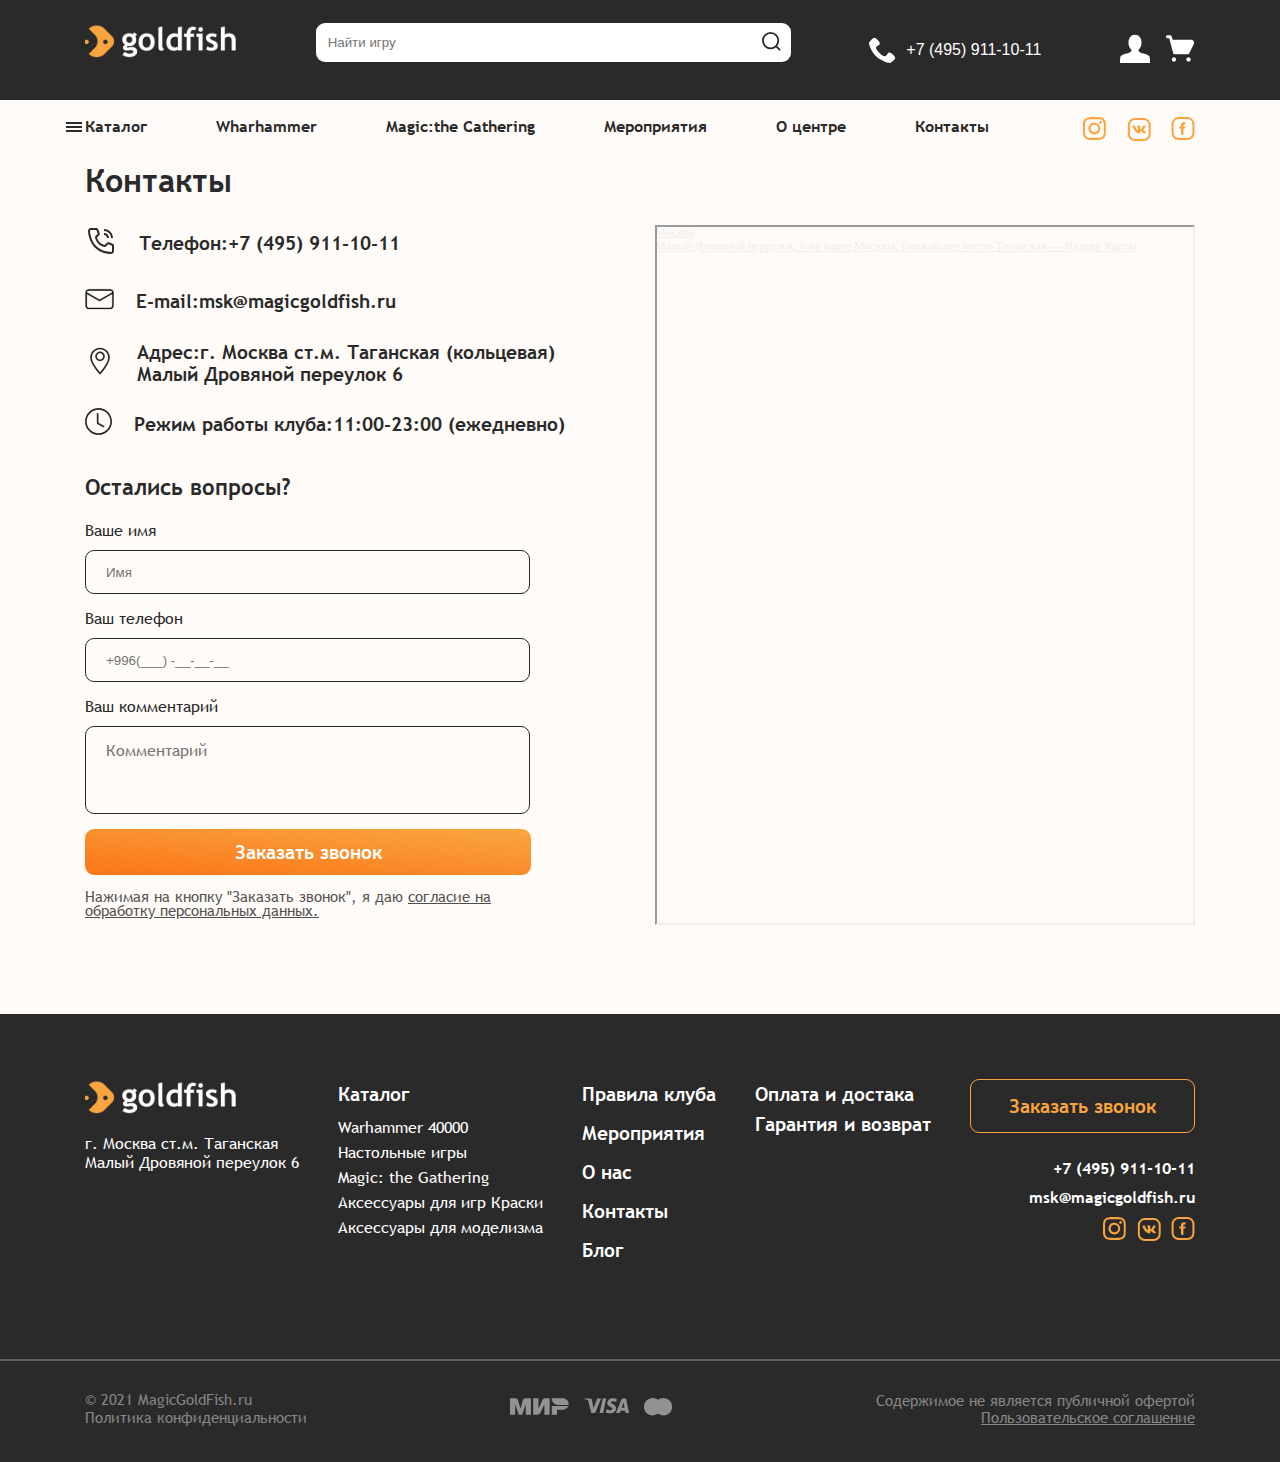
==== commit 8131afa2: "change any pages" ====
--- a/src/pages/contact/index.html
+++ b/src/pages/contact/index.html
@@ -19,7 +19,7 @@
         <div class="container">
             <div class="header__first_content">
                 <div class="header__first-image">
-                    <a href="./index.html"><img class="header__first-img" src="../../image/logo.svg" alt="logo"></a>
+                    <a href="../../../index.html"><img class="header__first-img" src="../../image/logo.svg" alt="logo"></a>
                 </div>
 
                 <label class="header__first-label">
@@ -37,8 +37,16 @@
                 </a>
 
                 <div class="header__first-login_group">
-                    <button class="header__first-login">Вход</button>
-                    <button class="header__first-login header__first-register">Регистрация</button>
+                    <button class="header__first-login"><svg width="30" height="29" viewBox="0 0 30 29" fill="none" xmlns="http://www.w3.org/2000/svg">
+                        <path d="M15 0.695312C12.9545 0.695312 11.3565 1.43942 10.206 2.92765C9.0554 4.41587 8.48011 6.31827 8.48011 8.63485C8.46591 11.513 9.40341 13.7945 11.2926 15.4793C11.5341 15.7039 11.6193 15.9917 11.5483 16.3427L11.0582 17.3536C10.902 17.6906 10.6712 17.9538 10.3658 18.1433C10.0604 18.3329 9.41761 18.6031 8.4375 18.9541C8.39489 18.9682 7.49645 19.256 5.74219 19.8176C3.98793 20.3792 3.05398 20.6881 2.94034 20.7442C1.74716 21.2356 0.965909 21.7481 0.596591 22.2816C0.198864 23.1661 0 25.4055 0 28.9997H30C30 25.4055 29.8011 23.1661 29.4034 22.2816C29.0341 21.7481 28.2528 21.2356 27.0597 20.7442C26.946 20.6881 26.0121 20.3792 24.2578 19.8176C22.5036 19.256 21.6051 18.9682 21.5625 18.9541C20.5824 18.6031 19.9396 18.3329 19.6342 18.1433C19.3288 17.9538 19.098 17.6906 18.9418 17.3536L18.4517 16.3427C18.3807 15.9917 18.4659 15.7039 18.7074 15.4793C20.5966 13.7945 21.5341 11.513 21.5199 8.63485C21.5199 6.31827 20.9446 4.41587 19.794 2.92765C18.6435 1.43942 17.0455 0.695312 15 0.695312Z" fill="white"/>
+                    </svg>
+                    </button>
+                    <button class=""><svg width="30" height="27" viewBox="0 0 30 27" fill="none" xmlns="http://www.w3.org/2000/svg">
+                        <path d="M28.741 6.20821C28.489 5.77161 28.1282 5.40778 27.6937 5.15219C27.2592 4.89661 26.7659 4.75799 26.2618 4.74988H7.59518L6.74935 1.45405C6.66389 1.13589 6.47323 0.856047 6.20842 0.660088C5.94361 0.464128 5.62025 0.363601 5.29102 0.374879H2.37435C1.98757 0.374879 1.61664 0.528524 1.34315 0.802015C1.06966 1.07551 0.916016 1.44644 0.916016 1.83321C0.916016 2.21999 1.06966 2.59092 1.34315 2.86441C1.61664 3.1379 1.98757 3.29155 2.37435 3.29155H4.18268L8.20768 18.254C8.29314 18.5722 8.4838 18.852 8.74861 19.048C9.01342 19.244 9.33678 19.3445 9.66602 19.3332H22.791C23.0603 19.3324 23.3241 19.257 23.5532 19.1154C23.7823 18.9739 23.9677 18.7716 24.0889 18.5311L28.8723 8.96446C29.0796 8.5299 29.1761 8.05077 29.1532 7.56983C29.1303 7.08889 28.9887 6.62111 28.741 6.20821Z" fill="white"/>
+                        <path d="M8.9375 26.625C10.1456 26.625 11.125 25.6456 11.125 24.4375C11.125 23.2294 10.1456 22.25 8.9375 22.25C7.72938 22.25 6.75 23.2294 6.75 24.4375C6.75 25.6456 7.72938 26.625 8.9375 26.625Z" fill="white"/>
+                        <path d="M23.5195 26.625C24.7277 26.625 25.707 25.6456 25.707 24.4375C25.707 23.2294 24.7277 22.25 23.5195 22.25C22.3114 22.25 21.332 23.2294 21.332 24.4375C21.332 25.6456 22.3114 26.625 23.5195 26.625Z" fill="white"/>
+                    </svg>
+                    </button>
                 </div>
             </div>
         </div>
--- a/src/css/style.css
+++ b/src/css/style.css
@@ -186,7 +186,7 @@
 }
 
 .swiper {
-  padding: 55px 0 0 0;
+  padding: 20px 0 0 0;
   display: -webkit-box;
   display: -ms-flexbox;
   display: flex;
@@ -444,8 +444,8 @@
   padding: 30px;
 }
 .swiper__buy:hover {
-  -webkit-transform: scale(1.2);
-          transform: scale(1.2);
+  -webkit-transform: scale(1.1);
+          transform: scale(1.1);
   -webkit-transition: 1s;
   transition: 1s;
 }
@@ -1256,7 +1256,52 @@
           justify-content: center;
   width: 70%;
 }
-.popup__register::before {
+.popup__logins2 {
+  font-family: "Trebuchet MS", sans-serif;
+  font-style: normal;
+  font-weight: 700;
+  font-size: 19px;
+  line-height: 22px;
+  color: #2A2A2A;
+  position: relative;
+  display: none;
+  -webkit-box-orient: horizontal;
+  -webkit-box-direction: normal;
+      -ms-flex-direction: row;
+          flex-direction: row;
+  border-bottom: 2px solid #2A2A2A12;
+  width: 100%;
+  padding-bottom: 7px;
+  margin-bottom: 20px;
+}
+.popup__logins2-active {
+  display: -webkit-box;
+  display: -ms-flexbox;
+  display: flex;
+}
+.popup__login2 {
+  cursor: pointer;
+  position: relative;
+  display: -webkit-box;
+  display: -ms-flexbox;
+  display: flex;
+  -webkit-box-pack: center;
+      -ms-flex-pack: center;
+          justify-content: center;
+  width: 30%;
+}
+.popup__register2 {
+  cursor: pointer;
+  position: relative;
+  display: -webkit-box;
+  display: -ms-flexbox;
+  display: flex;
+  -webkit-box-pack: center;
+      -ms-flex-pack: center;
+          justify-content: center;
+  width: 70%;
+}
+.popup__register2::before {
   content: "";
   display: -webkit-box;
   display: -ms-flexbox;
@@ -1831,7 +1876,126 @@
   background: url("../image/Evens/warhammer.png") center/cover no-repeat;
 }
 
+.overlay__catalog {
+  max-width: 100%;
+  position: fixed;
+  top: 100px;
+  left: 185px;
+  width: 1130px;
+  height: 350px;
+  background: #FFFBF8;
+  -webkit-box-shadow: 5px 6px 15px rgba(251, 121, 27, 0.63);
+          box-shadow: 5px 6px 15px rgba(251, 121, 27, 0.63);
+  z-index: 1010;
+  font-family: "Trebuchet MS", sans-serif;
+  font-style: normal;
+  font-weight: 700;
+  font-size: 16px;
+  line-height: 249.6%;
+  color: #2A2A2A;
+  display: none;
+  -webkit-box-orient: horizontal;
+  -webkit-box-direction: normal;
+      -ms-flex-direction: row;
+          flex-direction: row;
+  -webkit-transition: 1s;
+  transition: 1s;
+  opacity: 0;
+}
+.overlay__catalog-active {
+  opacity: 100;
+  display: -webkit-box;
+  display: -ms-flexbox;
+  display: flex;
+  -webkit-transition: 1s;
+  transition: 1s;
+}
+.overlay__catalog-titles {
+  cursor: pointer;
+  padding: 10px;
+  display: -webkit-box;
+  display: -ms-flexbox;
+  display: flex;
+  -webkit-box-orient: horizontal;
+  -webkit-box-direction: normal;
+      -ms-flex-direction: row;
+          flex-direction: row;
+  -webkit-box-align: center;
+      -ms-flex-align: center;
+          align-items: center;
+  -webkit-column-gap: 20px;
+     -moz-column-gap: 20px;
+          column-gap: 20px;
+  position: relative;
+  -webkit-transition: 1s;
+  transition: 1s;
+}
+.overlay__catalog-titles:hover {
+  background: #F9A43F;
+  -webkit-transition: 1s;
+  transition: 1s;
+}
+.overlay__catalog-titles::before {
+  content: "";
+  position: absolute;
+  width: 270px;
+  height: 2px;
+  bottom: 0;
+  left: 0;
+  border-bottom: 2px solid rgba(42, 42, 42, 0.26);
+}
+.overlay__catalog-row {
+  max-width: 100%;
+  width: 270px;
+  height: 100%;
+}
+.overlay__catalog-row::before {
+  content: "";
+  position: absolute;
+  width: 2px;
+  height: 100%;
+  left: 267px;
+  border-right: 2px solid rgba(42, 42, 42, 0.26);
+}
+.overlay__catalog-section {
+  cursor: pointer;
+  padding: 0 10px 0 15px;
+  display: -webkit-box;
+  display: -ms-flexbox;
+  display: flex;
+  -webkit-box-orient: horizontal;
+  -webkit-box-direction: normal;
+      -ms-flex-direction: row;
+          flex-direction: row;
+  -webkit-box-pack: justify;
+      -ms-flex-pack: justify;
+          justify-content: space-between;
+  width: 100%;
+  -webkit-box-align: center;
+      -ms-flex-align: center;
+          align-items: center;
+  -webkit-transition: 1s;
+  transition: 1s;
+}
+.overlay__catalog-section:hover {
+  -webkit-transition: 1s;
+  transition: 1s;
+  background: #F9A43F;
+}
+
+.overlay__catalog-btn {
+  cursor: pointer;
+}
+.overlay__catalog-btn:hover {
+  color: #F9A43F;
+}
+
 .goTop {
+  font-family: "Trebuchet MS", sans-serif;
+  font-style: normal;
+  font-weight: 700;
+  font-size: 16px;
+  line-height: 19px;
   display: inline-block;
   position: fixed;
   padding: 10px 25px;
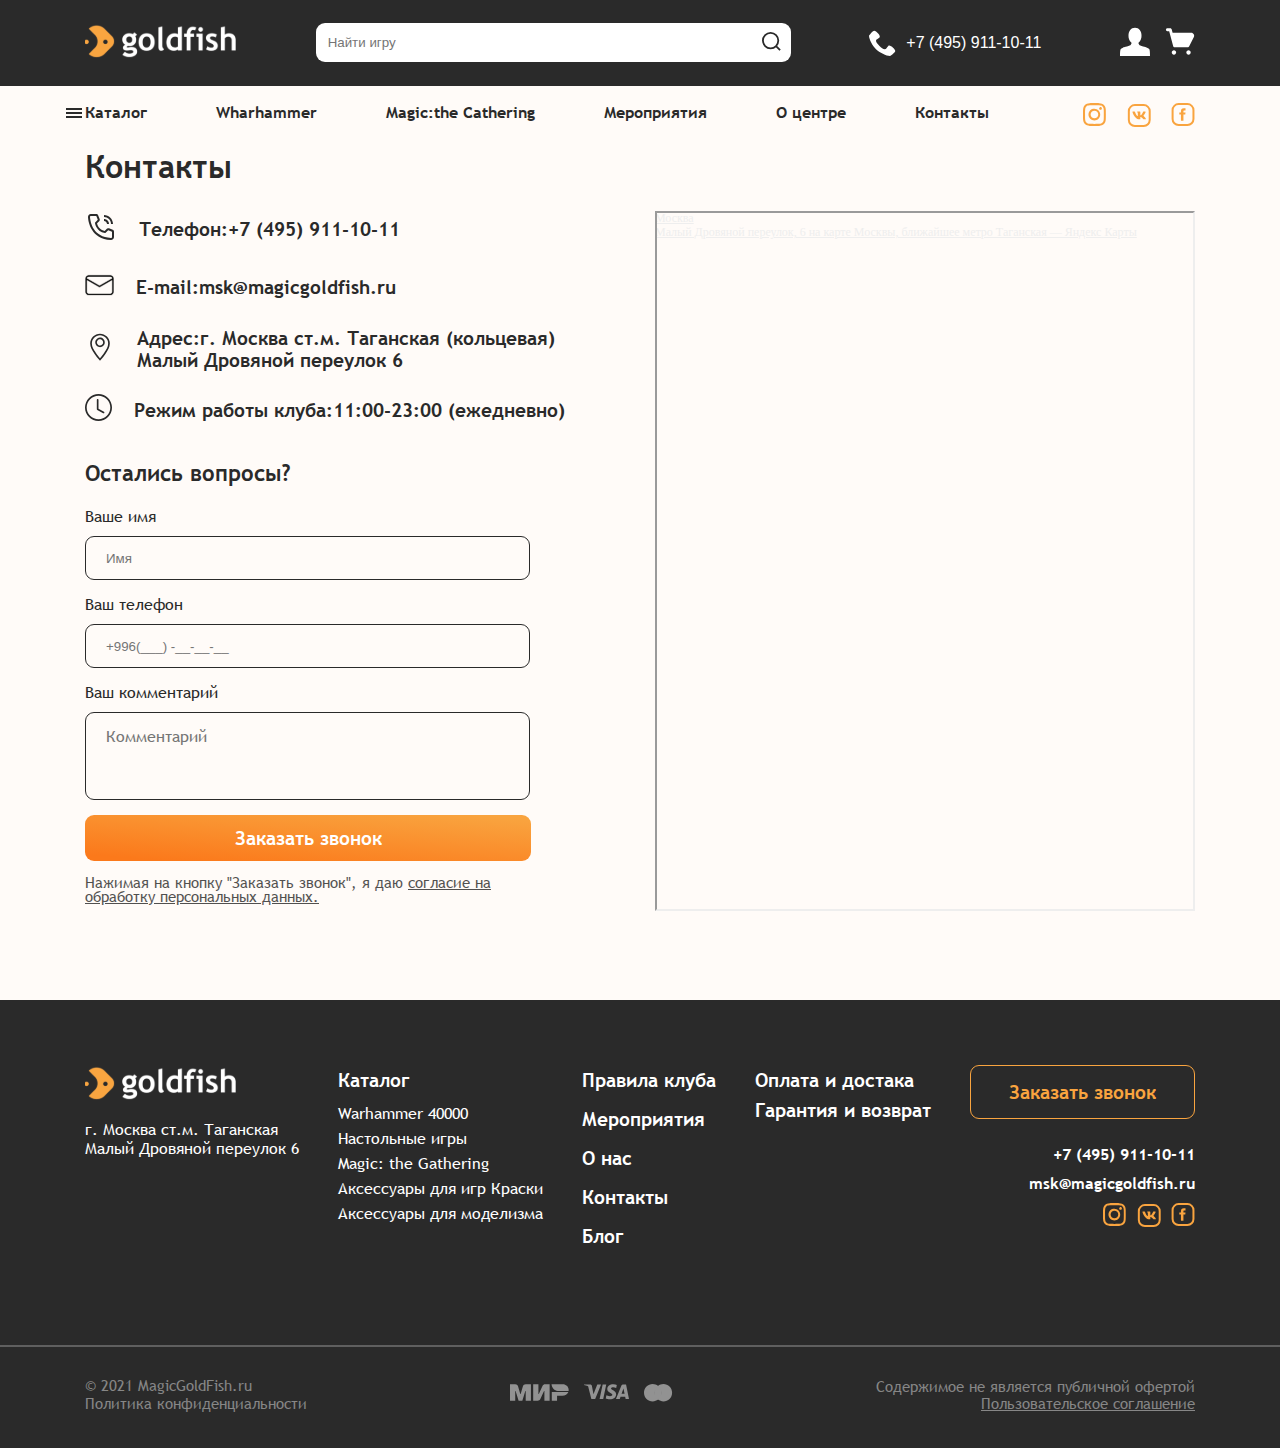
==== commit 03d65bfd: "gh-pages" ====
--- a/src/pages/contact/index.html
+++ b/src/pages/contact/index.html
@@ -58,7 +58,7 @@
                 <ul class="header__two-list">
                     <li class="list__catalog"><a class="list__catalog-a" href="">Каталог</a></li>
                     <li><a href="../../pages/warhammer/index.html">Wharhammer</a></li>
-                    <li><a href="">Magic:the Cathering</a></li>
+                    <li><a href="../../pages/magic/index.html">Magic:the Cathering</a></li>
                     <li><a href="../../pages/evens/index.html">Мероприятия</a></li>
                     <li><a href="../../pages/info_center/index.html">О центре</a></li>
                     <li><a href="index.html">Контакты</a></li>
--- a/src/css/style.css
+++ b/src/css/style.css
@@ -47,6 +47,10 @@
   background: #2A2A2A;
 }
 
+.header__first-label {
+  margin: 0;
+}
+
 .header__first_content {
   padding: 23px 0;
   display: -webkit-box;
@@ -156,6 +160,7 @@
 }
 
 .header__two-list {
+  position: relative;
   font-family: "Trebuchet MS", sans-serif;
   font-style: normal;
   font-weight: 700;
@@ -230,11 +235,19 @@
   font-size: 14px;
   line-height: 16px;
   color: #FFFFFF;
+  cursor: pointer;
+  text-decoration: none;
   padding: 7px 15px;
   background: linear-gradient(184.53deg, #F9A43F 5.27%, #FB791B 91.78%);
   border-radius: 9px;
   border: none;
   outline: none;
+  display: -webkit-box;
+  display: -ms-flexbox;
+  display: flex;
+  -webkit-box-align: center;
+      -ms-flex-align: center;
+          align-items: center;
 }
 
 .swiper__subtitle {
@@ -343,12 +356,6 @@
   color: #F9A43F;
 }
 
-.catalog__game img {
-  width: 540px;
-  height: 334px;
-  border-radius: 9px 9px 0 0;
-}
-
 .catalog__row {
   margin-top: 30px;
   display: -webkit-box;
@@ -410,7 +417,8 @@
 .catalog__video {
   border-radius: 9px 9px 0 0;
   width: 100%;
-  height: 334px;
+  height: 305px;
+  margin-bottom: 13px;
 }
 
 .swiper__buy-row {
@@ -965,6 +973,14 @@
   background: linear-gradient(184.53deg, #F9A43F 5.27%, #FB791B 91.78%);
   border-radius: 9px;
   border: none;
+  cursor: pointer;
+  -webkit-transition: 3s;
+  transition: 3s;
+}
+.contact__form-btn:hover {
+  -webkit-transition: 3s;
+  transition: 3s;
+  background: gray;
 }
 
 .contact__form-info {
@@ -1027,6 +1043,12 @@
   color: #FFFFFF;
   cursor: pointer;
   margin-bottom: 9px;
+}
+.footer__li-info:hover {
+  color: #F9A43F;
+}
+.footer__li:hover {
+  color: #F9A43F;
 }
 .footer__btn {
   font-family: "Trebuchet MS", sans-serif;
@@ -1052,9 +1074,26 @@
   transition: 1s;
 }
 .footer__address {
+  display: -webkit-box;
+  display: -ms-flexbox;
+  display: flex;
+  -webkit-box-orient: vertical;
+  -webkit-box-direction: normal;
+      -ms-flex-direction: column;
+          flex-direction: column;
   text-align: right;
 }
-.footer__address-tel, .footer__address-street {
+.footer__address-tel {
+  font-family: "Trebuchet MS", sans-serif;
+  font-style: normal;
+  font-weight: 700;
+  font-size: 16px;
+  line-height: 19px;
+  color: #FFFFFF;
+  margin-bottom: 10px;
+  text-decoration: none;
+}
+.footer__address-street {
   font-family: "Trebuchet MS", sans-serif;
   font-style: normal;
   font-weight: 700;
@@ -1878,11 +1917,11 @@
 
 .overlay__catalog {
   max-width: 100%;
-  position: fixed;
+  position: absolute;
   top: 100px;
   left: 185px;
   width: 1130px;
-  height: 350px;
+  height: 338px;
   background: #FFFBF8;
   -webkit-box-shadow: 5px 6px 15px rgba(251, 121, 27, 0.63);
           box-shadow: 5px 6px 15px rgba(251, 121, 27, 0.63);
@@ -1957,6 +1996,34 @@
   left: 267px;
   border-right: 2px solid rgba(42, 42, 42, 0.26);
 }
+.overlay__catalog-card {
+  padding-top: 17px;
+  padding-left: 30px;
+}
+.overlay__catalog-card-ul {
+  display: -webkit-box;
+  display: -ms-flexbox;
+  display: flex;
+  -webkit-box-orient: horizontal;
+  -webkit-box-direction: normal;
+      -ms-flex-direction: row;
+          flex-direction: row;
+  -webkit-column-gap: 58px;
+     -moz-column-gap: 58px;
+          column-gap: 58px;
+}
+.overlay__catalog-card-ul li {
+  cursor: pointer;
+}
+.overlay__catalog-card-ul li:hover {
+  color: #F9A43F;
+}
+.overlay__catalog-card-hide1, .overlay__catalog-card-hide2, .overlay__catalog-card-hide3, .overlay__catalog-card-hide4, .overlay__catalog-card-hide5, .overlay__catalog-card-hide6, .overlay__catalog-card-hide7 {
+  display: none;
+}
+.overlay__catalog-card-hide1-active, .overlay__catalog-card-hide2-active, .overlay__catalog-card-hide3-active, .overlay__catalog-card-hide4-active, .overlay__catalog-card-hide5-active, .overlay__catalog-card-hide6-active, .overlay__catalog-card-hide7-active {
+  display: block;
+}
 .overlay__catalog-section {
   cursor: pointer;
   padding: 0 10px 0 15px;
@@ -1983,6 +2050,16 @@
   background: #F9A43F;
 }
 
+.overlay__catalog-section-active-hide1-active,
+.overlay__catalog-section-active-hide2-active,
+.overlay__catalog-section-active-hide3-active,
+.overlay__catalog-section-active-hide4-active,
+.overlay__catalog-section-active-hide5-active,
+.overlay__catalog-section-active-hide6-active,
+.overlay__catalog-section-active-hide7-active {
+  background: #F9A43F;
+}
+
 .overlay__catalog-btn {
   cursor: pointer;
 }
@@ -1990,17 +2067,384 @@
   color: #F9A43F;
 }
 
+@media (max-width: 1200px) {
+  .header__two-list {
+    font-size: 15px;
+    -webkit-column-gap: 58px;
+       -moz-column-gap: 58px;
+            column-gap: 58px;
+  }
+
+  .header__first_content {
+    padding: 23px 23px;
+    -webkit-column-gap: 33px;
+       -moz-column-gap: 33px;
+            column-gap: 33px;
+  }
+
+  .header_two_content {
+    padding: 17px 29px 1px;
+    font-size: 13px;
+    -webkit-column-gap: 30px;
+       -moz-column-gap: 30px;
+            column-gap: 30px;
+  }
+
+  .catalog {
+    padding: 30px;
+  }
+
+  .catalog__allgame-row {
+    width: calc(76% - 10.5px);
+  }
+
+  .catalog__video {
+    height: 228px;
+  }
+
+  .catalog__game {
+    height: 312px;
+  }
+
+  .title {
+    padding: 0 20px;
+  }
+
+  .evens {
+    padding: 0 20px;
+  }
+
+  .evens__card-block {
+    padding: 15px 28px;
+  }
+
+  .evens__btn {
+    margin: 0;
+  }
+
+  .info__content {
+    padding: 0 20px;
+  }
+
+  .goldfish__info-title {
+    font-size: 30px;
+  }
+
+  .godlfish__info-flex {
+    padding: 0 20px;
+  }
+
+  .special {
+    margin-bottom: 0;
+  }
+
+  .contact {
+    padding: 0 20px;
+    margin-bottom: 67px;
+  }
+
+  .contact__form-input {
+    width: 390px;
+  }
+
+  .contact__form-textatea {
+    width: 390px;
+  }
+
+  .contact__form-btn {
+    width: 390px;
+  }
+
+  .footer__content {
+    padding: 0 20px;
+  }
+
+  .footer__li {
+    font-size: 16px;
+  }
+
+  .footer__btn {
+    padding: 13px 28px;
+  }
+
+  .footer hr {
+    margin-top: 35px;
+  }
+
+  .footer__two {
+    padding: 30px 20px;
+  }
+
+  .catalog__row {
+    -webkit-box-align: center;
+        -ms-flex-align: center;
+            align-items: center;
+  }
+}
+@media (max-width: 1024px) {
+  .header__first_content {
+    -webkit-column-gap: 24px;
+       -moz-column-gap: 24px;
+            column-gap: 24px;
+  }
+
+  .header_two_content {
+    padding: 17px 29px 1px;
+  }
+
+  .header__two-list {
+    -webkit-column-gap: 53px;
+       -moz-column-gap: 53px;
+            column-gap: 53px;
+  }
+
+  .catalog__allgame-row {
+    width: calc(84% - 10.5px);
+  }
+
+  .catalog {
+    padding: 20px;
+  }
+
+  .catalog__video {
+    height: 214px;
+  }
+
+  .catalog__game {
+    height: 280px;
+  }
+
+  .evens {
+    margin-bottom: 60px;
+  }
+
+  .goldfish__info-title {
+    font-size: 28px;
+  }
+
+  .goldfish {
+    margin-bottom: 60px;
+  }
+}
+@media (max-width: 992px) {
+  .header__first-img {
+    width: 110px;
+  }
+
+  .header__first_content {
+    -webkit-column-gap: 10px;
+       -moz-column-gap: 10px;
+            column-gap: 10px;
+  }
+
+  .header__first-label-block {
+    width: 334px;
+  }
+
+  .header__two-list {
+    -webkit-column-gap: 12px;
+       -moz-column-gap: 12px;
+            column-gap: 12px;
+  }
+
+  .icons {
+    -webkit-column-gap: 11px;
+       -moz-column-gap: 11px;
+            column-gap: 11px;
+  }
+
+  .swiper__title {
+    font-size: 23px;
+  }
+
+  .header__first-image {
+    display: -webkit-box;
+    display: -ms-flexbox;
+    display: flex;
+    -webkit-box-align: center;
+        -ms-flex-align: center;
+            align-items: center;
+  }
+
+  .swiper-slide {
+    -webkit-column-gap: 350px;
+       -moz-column-gap: 350px;
+            column-gap: 350px;
+  }
+
+  .catalog__card {
+    width: 204px;
+    height: 172px;
+  }
+
+  .catalog__card img {
+    width: 204px;
+    height: 129px;
+  }
+
+  .catalog__allgame-row {
+    width: calc(120% - 10.5px);
+  }
+
+  .catalog__video {
+    height: 157px;
+  }
+
+  .catalog__game {
+    height: 216px;
+  }
+
+  .evens__card-block {
+    padding: 15px 20px;
+  }
+
+  .evens__card-title {
+    font-size: 15px;
+  }
+
+  .evens__card-time {
+    font-size: 13px;
+  }
+
+  .evens__card-info {
+    font-size: 14px;
+  }
+
+  .evens__btn {
+    padding: 14px 72px;
+  }
+
+  .info__card-title {
+    font-size: 13px;
+  }
+
+  .info__card-subtitle {
+    font-size: 12px;
+  }
+
+  .info__btn {
+    padding: 15px 20px;
+  }
+
+  .goldfish__info-title {
+    font-size: 18px;
+  }
+
+  .goldfish__info-center {
+    font-size: 15px;
+  }
+
+  .header__first-label-block {
+    width: 295px;
+  }
+
+  .header__two-list a {
+    font-size: 14px;
+  }
+
+  .header__two-list {
+    -webkit-column-gap: 18px;
+       -moz-column-gap: 18px;
+            column-gap: 18px;
+  }
+
+  .catalog__row {
+    -webkit-box-orient: vertical;
+    -webkit-box-direction: normal;
+        -ms-flex-direction: column;
+            flex-direction: column;
+  }
+
+  .catalog__game {
+    height: 290px;
+    width: 408px;
+    margin-bottom: 20px;
+  }
+
+  .catalog__video {
+    height: 230px;
+  }
+
+  .catalog__card {
+    width: 290px;
+  }
+
+  .catalog__card img {
+    width: 290px;
+  }
+
+  .catalog__allgame-row {
+    width: calc(84% - 10.5px);
+  }
+
+  .godlfish__info-flex {
+    row-gap: 20px;
+    -webkit-box-orient: vertical;
+    -webkit-box-direction: reverse;
+        -ms-flex-direction: column-reverse;
+            flex-direction: column-reverse;
+  }
+
+  .goldfish__info-center {
+    font-size: 16px;
+    width: 100%;
+  }
+
+  .goldfish__info-title {
+    font-size: 32px;
+    margin-top: 30px;
+    padding-left: 20px;
+  }
+
+  .contact__info-flex {
+    row-gap: 17px;
+  }
+
+  .contact__style {
+    font-size: 17px;
+  }
+
+  .contact__form-input {
+    width: 318px;
+  }
+
+  .contact__form-textatea {
+    width: 318px;
+  }
+
+  .contact__form-btn {
+    width: 318px;
+  }
+
+  .contact__maps {
+    width: 359px;
+  }
+
+  .footer__ul_1, .footer__ul_3 {
+    display: none;
+  }
+
+  .footer__two-icons {
+    display: none;
+  }
+}
+.magic__section {
+  width: 100%;
+  height: 764px;
+  background: url("../image/magic/magic_bg.png") center/cover no-repeat;
+}
+
 .goTop {
   font-family: "Trebuchet MS", sans-serif;
   font-style: normal;
   font-weight: 700;
   font-size: 16px;
   line-height: 19px;
+  bottom: 80px;
+  right: 40px;
   display: inline-block;
   position: fixed;
   padding: 10px 25px;
-  bottom: 80px;
-  right: 40px;
   background: #FB791B;
   color: white;
   text-decoration: none;
